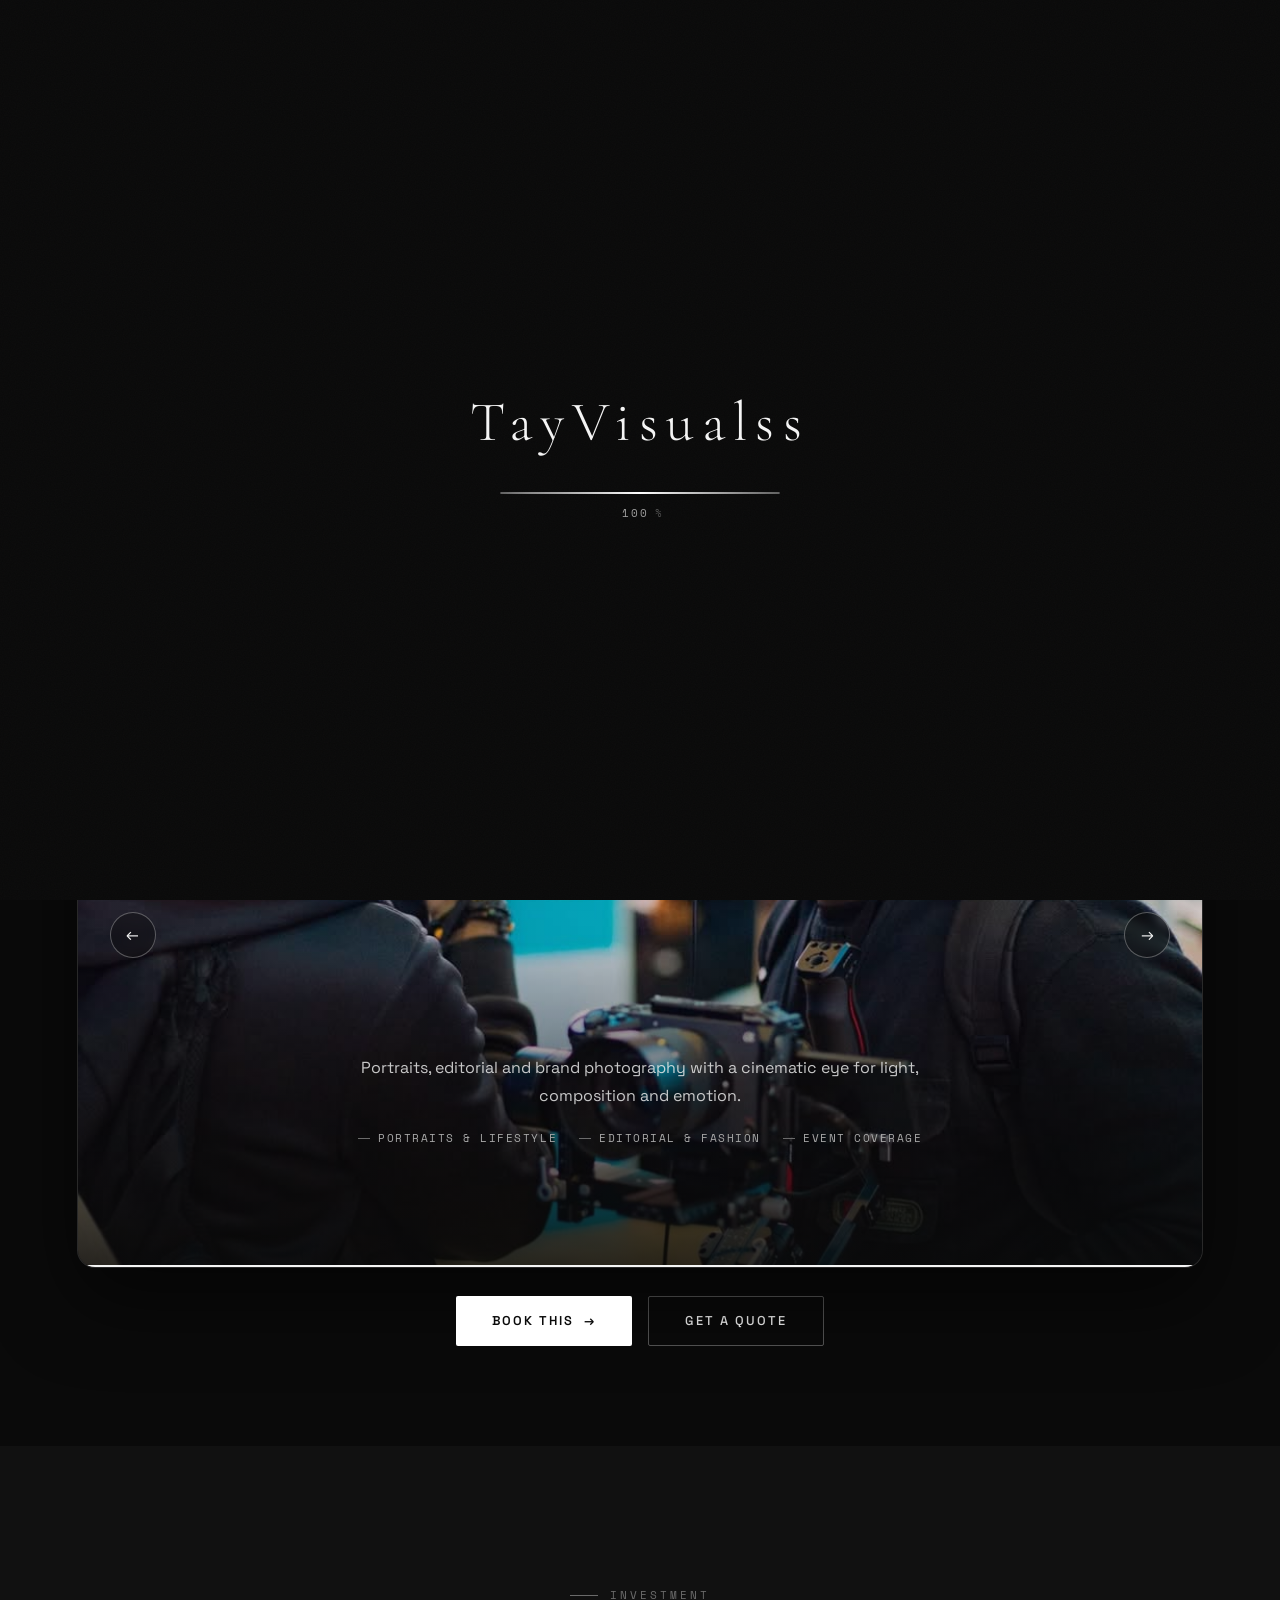
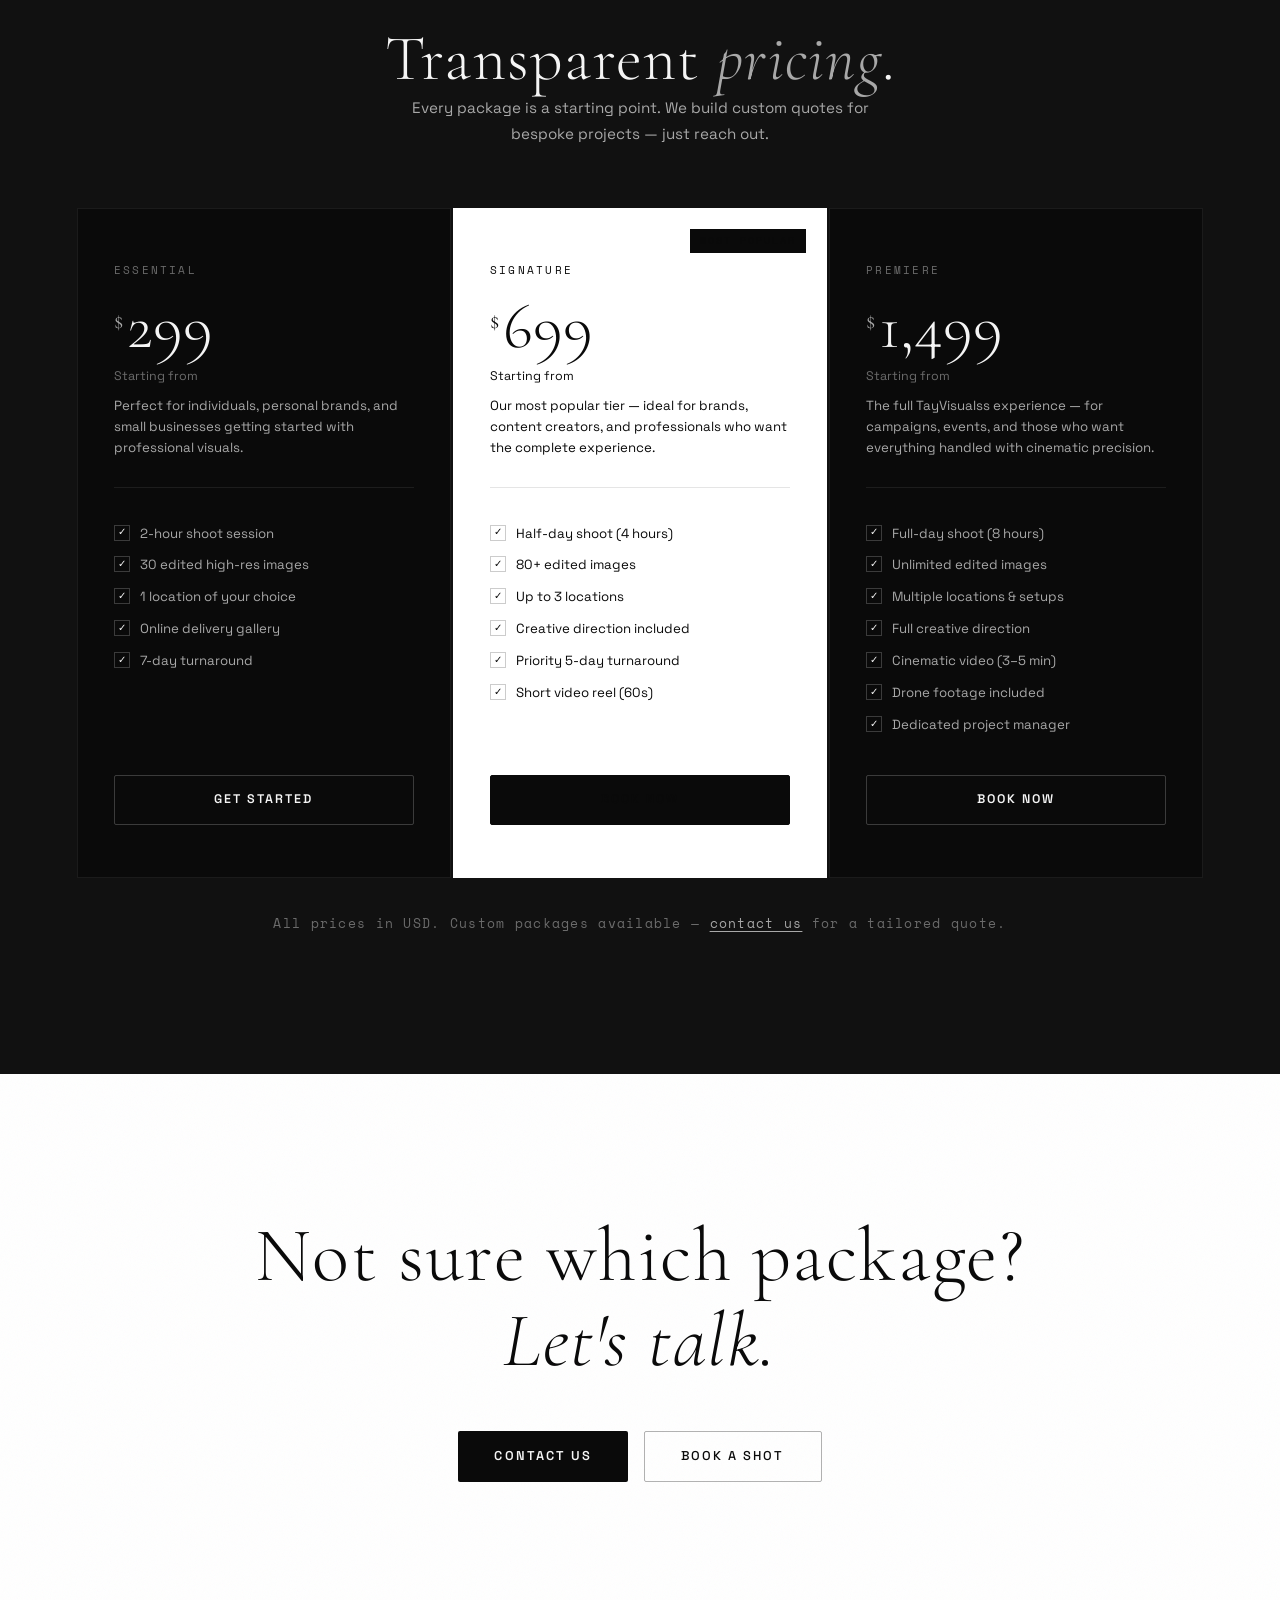
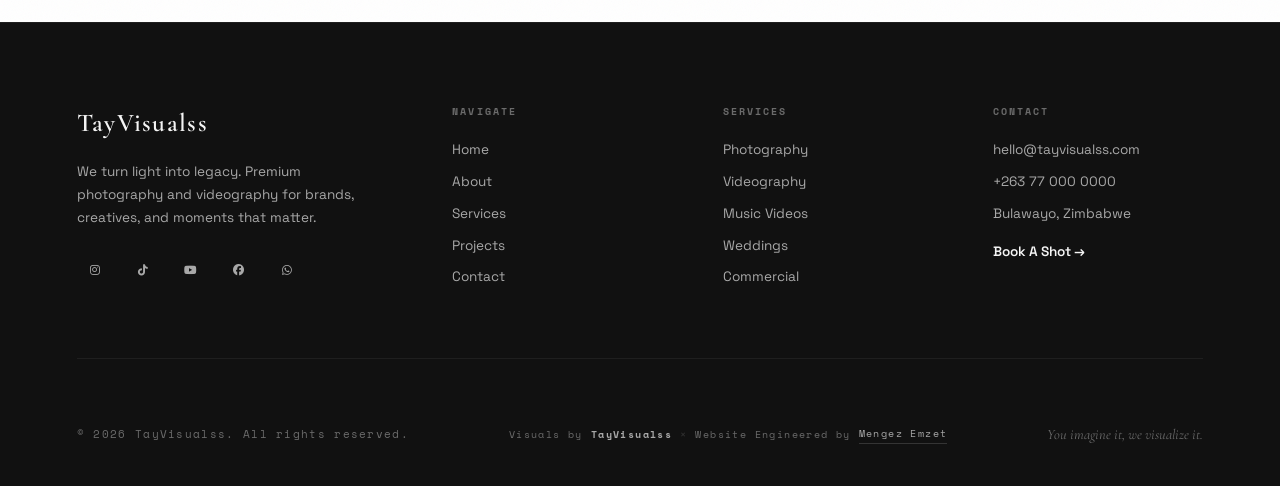
==== services.html @ a53e78aa "First Commit" ====
<!DOCTYPE html>
<html lang="en">
<head>
  <meta charset="UTF-8" />
  <meta name="viewport" content="width=device-width, initial-scale=1.0, maximum-scale=1.0, user-scalable=no" />
  <meta name="description" content="TayVisualss — Premium photography & videography. We visualize the stories you imagine." />
  <title>TayVisualss — Photography & Videography</title>
  <link rel="stylesheet" href="https://cdnjs.cloudflare.com/ajax/libs/font-awesome/6.5.0/css/all.min.css" />
  <link rel="stylesheet" href="style.css" />
  <link rel="icon" href="assets/logo.jpeg" />
</head>
<body>

<!-- ════════════════════════════════════════════════
     PAGE LOADER
════════════════════════════════════════════════ -->
<div id="page-loader">
    <div class="loader-logo">TayVisualss</div>
    <div class="loader-bar-wrapper">
      <div class="loader-bar">
        <div class="loader-bar-progress"></div>
      </div>
      <div class="loader-percentage">
        <span id="loader-percent">0</span>%
      </div>
    </div>
  </div>

<!-- ─── PAGE TRANSITION CURTAIN ────────────────────── -->
<div class="page-transition"></div>

<!-- ─── CUSTOM CURSOR ────────────────────────────────── -->
<div class="cursor-dot"></div>
<div class="cursor-ring"></div>

<!-- ─── MOBILE MENU OVERLAY ─────────────────────────── -->
<div class="mobile-menu-overlay"></div>

<!-- ─── MOBILE MENU ──────────────────────────────────── -->
<nav class="mobile-menu">
    <ul class="mobile-nav-links">
      <li><a class="mobile-nav-link" href="index.html" data-page="home">Home</a></li>
      <li><a class="mobile-nav-link" href="about.html" data-page="about">About</a></li>
      <li><a class="mobile-nav-link" href="services.html" data-page="services">Services</a></li>
      <li><a class="mobile-nav-link" href="projects.html" data-page="projects">Projects</a></li>
      <li><a class="mobile-nav-link" href="contact.html" data-page="contact">Contact</a></li>
    </ul>
    <a class="mobile-nav-cta" href="book.html" data-page="book">Book A Shot</a>
    <p class="mobile-menu-footer">© 2026 Tayvisualss</p>
  </nav>

<!-- ─── NAVBAR ───────────────────────────────────────── -->
<header id="navbar">
    <div class="nav-inner">
      <a class="nav-brand" href="#" data-page="home">
        <!-- ─── PICTURE LOGO ────────────────────────────────── -->
        <div class="nav-logo-wrapper">
          <picture class="nav-logo-picture">
            <!-- WebP format (modern browsers) -->
            <source 
              srcset="assets/logo.jpeg" 
              type="image/webp"
            >
            <!-- PNG fallback -->
            <source 
              srcset="assets/logo.jpeg" 
              type="image/png"
            >
            <!-- SVG fallback (if you want to keep it) -->
            <img 
              src="assets/logo.jpeg" 
              alt="Tayvisualss Logo" 
              class="nav-logo-img"
              width="40"
              height="40"
              loading="lazy"
            >
          </picture>
        </div>
        <span class="nav-name">Tayvisualss</span>
      </a>
  
      <ul class="nav-links">
        <li><a class="nav-link active" href="index.html" data-page="home">Home</a></li>
        <li><a class="nav-link" href="about.html" data-page="about">About</a></li>
        <li><a class="nav-link" href="services.html" data-page="services">Services</a></li>
        <li><a class="nav-link" href="projects.html" data-page="projects">Projects</a></li>
        <li><a class="nav-link" href="contact.html" data-page="contact">Contact</a></li>
        <li><a class="nav-cta" href="book.html" data-page="book">Book A Shot</a></li>
      </ul>
  
      <button class="hamburger" aria-label="Menu">
        <span></span><span></span><span></span>
      </button>
    </div>
  </header>

<main>

    <div class="showcase-wrap showcase-wrap--framed">
      <div class="showcase-head"><span class="section-label">What We Offer</span></div>

      <div class="services-hero">
        <div class="services-hero-content">
          <span class="section-label reveal from-left">What We Offer</span>
          <h1 class="about-hero-title reveal from-bottom">
            Services crafted for
            <em>your narrative.</em>
          </h1>
        </div>
      </div>

      <div class="showcase showcase--framed" data-delay="6000">
        <article class="showcase-slide active" data-dir="left">
          <img class="showcase-img" src="images/zitf.jpg" alt="Photography" onerror="this.style.display='none'" />
          <div class="showcase-content">
            <div class="showcase-cat">01 — Service</div>
            <h3 class="showcase-title">Photography</h3>
            <p class="showcase-desc">Portraits, editorial and brand photography with a cinematic eye for light, composition and emotion.</p>
            <ul class="showcase-points"><li>Portraits & Lifestyle</li><li>Editorial & Fashion</li><li>Event Coverage</li></ul>
          </div>
        </article>
        <article class="showcase-slide" data-dir="right">
          <img class="showcase-img" src="images/zitf.jpg" alt="Videography" loading="lazy" onerror="this.style.display='none'" />
          <div class="showcase-content">
            <div class="showcase-cat">02 — Service</div>
            <h3 class="showcase-title">Videography</h3>
            <p class="showcase-desc">Motion storytelling from planning to final colour grade — films that feel as good as they look.</p>
            <ul class="showcase-points"><li>Short Films</li><li>Brand & Corporate Video</li><li>Reels & Drone</li></ul>
          </div>
        </article>
        <article class="showcase-slide" data-dir="top">
          <img class="showcase-img" src="images/zitf.jpg" alt="Music Videos" loading="lazy" onerror="this.style.display='none'" />
          <div class="showcase-content">
            <div class="showcase-cat">03 — Service</div>
            <h3 class="showcase-title">Music Videos</h3>
            <p class="showcase-desc">We turn sound into vision with strong concepts, full production and a polished finish.</p>
            <ul class="showcase-points"><li>Concept Development</li><li>Performance & Narrative</li><li>Teasers & Lyric Videos</li></ul>
          </div>
        </article>
        <article class="showcase-slide" data-dir="bottom">
          <img class="showcase-img" src="images/zitf.jpg" alt="Wedding Films" loading="lazy" onerror="this.style.display='none'" />
          <div class="showcase-content">
            <div class="showcase-cat">04 — Service</div>
            <h3 class="showcase-title">Wedding Films</h3>
            <p class="showcase-desc">Your day told as a film — vows, laughter and every quiet in-between moment kept forever.</p>
            <ul class="showcase-points"><li>Highlight Films</li><li>Full Day Coverage</li><li>Same-Day Edits</li></ul>
          </div>
        </article>
        <article class="showcase-slide" data-dir="zoom">
          <img class="showcase-img" src="images/zitf.jpg" alt="Lobola Ceremonies" loading="lazy" onerror="this.style.display='none'" />
          <div class="showcase-content">
            <div class="showcase-cat">05 — Service</div>
            <h3 class="showcase-title">Lobola Ceremonies</h3>
            <p class="showcase-desc">Traditional lobola coverage with respect for the culture and cinematic detail in every moment.</p>
            <ul class="showcase-points"><li>Full Ceremony Coverage</li><li>Family Portraits</li><li>Highlight Film</li></ul>
          </div>
        </article>
        <article class="showcase-slide" data-dir="left">
          <img class="showcase-img" src="images/zitf.jpg" alt="Events & Corporate" loading="lazy" onerror="this.style.display='none'" />
          <div class="showcase-content">
            <div class="showcase-cat">06 — Service</div>
            <h3 class="showcase-title">Events & Corporate</h3>
            <p class="showcase-desc">Launches, galas, conferences and private celebrations covered with discretion and priority delivery.</p>
            <ul class="showcase-points"><li>Corporate Events</li><li>Private Celebrations</li><li>Priority Delivery</li></ul>
          </div>
        </article>
        
        <article class="showcase-slide" data-dir="top">
          <img class="showcase-img" src="images/zitf.jpg" alt="Product & Commercial" loading="lazy" onerror="this.style.display='none'" />
          <div class="showcase-content">
            <div class="showcase-cat">07 — Service</div>
            <h3 class="showcase-title">Product & Commercial</h3>
            <p class="showcase-desc">Clean, precise product and commercial content styled to show quality and convert.</p>
            <ul class="showcase-points"><li>E-Commerce Shots</li><li>Luxury Product Shoots</li><li>Lifestyle Scenes</li></ul>
          </div>
        </article>
        <button class="showcase-arrow showcase-side showcase-side--left showcase-prev" aria-label="Previous slide">←</button>
        <button class="showcase-arrow showcase-side showcase-side--right showcase-next" aria-label="Next slide">→</button>
        <div class="showcase-progress"><span></span></div>
      </div>
      <div class="showcase-bar">
        <a class="btn-primary" href="book.html"><span>Book This</span><span>→</span></a>
        <a class="btn-secondary" href="contact.html">Get A Quote</a>
      </div>
    </div>

    <!-- PRICING -->
    <div class="section-full pricing-section" style="padding:var(--section-pad) clamp(20px,6vw,80px)">
      <div style="max-width:1400px;margin:0 auto">
        <div class="reveal from-top" style="text-align:center;max-width:600px;margin:0 auto 60px">
          <span class="section-label" style="justify-content:center">Investment</span>
          <h2 class="section-title">Transparent <em>pricing</em>.</h2>
          <p class="section-desc" style="margin:0 auto">Every package is a starting point. We build custom quotes for bespoke projects — just reach out.</p>
        </div>
  
        <div class="pricing-grid">
          <!-- ESSENTIAL -->
          <div class="pricing-card reveal from-left">
            <div class="pricing-tier">Essential</div>
            <div class="pricing-price">
              <span class="pricing-currency">$</span>
              <span class="pricing-price-tag">299</span>
            </div>
            <p class="pricing-period">Starting from</p>
            <p class="pricing-desc">Perfect for individuals, personal brands, and small businesses getting started with professional visuals.</p>
            <div class="pricing-features">
              <div class="pricing-feature">
                <div class="pricing-feature-check">✓</div>
                <span>2-hour shoot session</span>
              </div>
              <div class="pricing-feature">
                <div class="pricing-feature-check">✓</div>
                <span>30 edited high-res images</span>
              </div>
              <div class="pricing-feature">
                <div class="pricing-feature-check">✓</div>
                <span>1 location of your choice</span>
              </div>
              <div class="pricing-feature">
                <div class="pricing-feature-check">✓</div>
                <span>Online delivery gallery</span>
              </div>
              <div class="pricing-feature">
                <div class="pricing-feature-check">✓</div>
                <span>7-day turnaround</span>
              </div>
            </div>
            <a class="btn-pricing" href="#" data-page="book">Get Started</a>
          </div>
  
          <!-- SIGNATURE — FEATURED -->
          <div class="pricing-card featured reveal from-bottom reveal-delay-2">
            <div class="pricing-badge">Most Popular</div>
            <div class="pricing-tier">Signature</div>
            <div class="pricing-price">
              <span class="pricing-currency">$</span>
              <span class="pricing-price-tag">699</span>
            </div>
            <p class="pricing-period">Starting from</p>
            <p class="pricing-desc">Our most popular tier — ideal for brands, content creators, and professionals who want the complete experience.</p>
            <div class="pricing-features">
              <div class="pricing-feature">
                <div class="pricing-feature-check">✓</div>
                <span>Half-day shoot (4 hours)</span>
              </div>
              <div class="pricing-feature">
                <div class="pricing-feature-check">✓</div>
                <span>80+ edited images</span>
              </div>
              <div class="pricing-feature">
                <div class="pricing-feature-check">✓</div>
                <span>Up to 3 locations</span>
              </div>
              <div class="pricing-feature">
                <div class="pricing-feature-check">✓</div>
                <span>Creative direction included</span>
              </div>
              <div class="pricing-feature">
                <div class="pricing-feature-check">✓</div>
                <span>Priority 5-day turnaround</span>
              </div>
              <div class="pricing-feature">
                <div class="pricing-feature-check">✓</div>
                <span>Short video reel (60s)</span>
              </div>
            </div>
            <a class="btn-pricing" href="#" data-page="book">Book Now</a>
          </div>
  
          <!-- PREMIERE -->
          <div class="pricing-card reveal from-right">
            <div class="pricing-tier">Premiere</div>
            <div class="pricing-price">
              <span class="pricing-currency">$</span>
              <span class="pricing-price-tag">1,499</span>
            </div>
            <p class="pricing-period">Starting from</p>
            <p class="pricing-desc">The full TayVisualss experience — for campaigns, events, and those who want everything handled with cinematic precision.</p>
            <div class="pricing-features">
              <div class="pricing-feature">
                <div class="pricing-feature-check">✓</div>
                <span>Full-day shoot (8 hours)</span>
              </div>
              <div class="pricing-feature">
                <div class="pricing-feature-check">✓</div>
                <span>Unlimited edited images</span>
              </div>
              <div class="pricing-feature">
                <div class="pricing-feature-check">✓</div>
                <span>Multiple locations & setups</span>
              </div>
              <div class="pricing-feature">
                <div class="pricing-feature-check">✓</div>
                <span>Full creative direction</span>
              </div>
              <div class="pricing-feature">
                <div class="pricing-feature-check">✓</div>
                <span>Cinematic video (3–5 min)</span>
              </div>
              <div class="pricing-feature">
                <div class="pricing-feature-check">✓</div>
                <span>Drone footage included</span>
              </div>
              <div class="pricing-feature">
                <div class="pricing-feature-check">✓</div>
                <span>Dedicated project manager</span>
              </div>
            </div>
            <a class="btn-pricing" href="#" data-page="book">Book Now</a>
          </div>
        </div>
  
        <p class="reveal from-bottom" style="text-align:center;margin-top:36px;font-size:0.8rem;color:var(--light-grey);font-family:var(--font-mono);letter-spacing:0.1em">
          All prices in USD. Custom packages available — <a href="#" data-page="contact" style="color:var(--silver);text-decoration:underline;text-underline-offset:3px">contact us</a> for a tailored quote.
        </p>
      </div>
    </div>
  
    <div class="cta-band">
      <div class="cta-band-grain"></div>
      <h2 class="cta-band-title reveal from-bottom">Not sure which package? <em>Let's talk.</em></h2>
      <div class="cta-band-actions reveal from-bottom reveal-delay-2">
        <a class="btn-dark" href="#" data-page="contact">Contact Us</a>
        <a class="btn-outline-dark" href="#" data-page="book">Book A Shot</a>
      </div>
    </div>
  
  </main>


<!-- ─── FOOTER ───────────────────────────────────────── -->
<footer>
    <div class="footer-inner">
      <div class="footer-top">
        <div class="footer-brand">
          <span class="nav-name">TayVisualss</span>
          <p>We turn light into legacy. Premium photography and videography for brands, creatives, and moments that matter.</p>
          <div class="footer-social">
            <a href="#" title="Instagram"><i class="fa-brands fa-instagram"></i></a>
            <a href="#" title="TikTok"><i class="fa-brands fa-tiktok"></i></a>
            <a href="#" title="YouTube"><i class="fa-brands fa-youtube"></i></a>
            <a href="#" title="Facebook"><i class="fa-brands fa-facebook"></i></a>
            <a href="#" title="WhatsApp"><i class="fa-brands fa-whatsapp"></i></a>
          </div>
        </div>
   
        <div class="footer-col">
          <h5>Navigate</h5>
          <a href="#" data-page="home">Home</a>
          <a href="#" data-page="about">About</a>
          <a href="#" data-page="services">Services</a>
          <a href="#" data-page="projects">Projects</a>
          <a href="#" data-page="contact">Contact</a>
        </div>
   
        <div class="footer-col">
          <h5>Services</h5>
          <a href="#" data-page="services">Photography</a>
          <a href="#" data-page="services">Videography</a>
          <a href="#" data-page="services">Music Videos</a>
          <a href="#" data-page="services">Weddings</a>
          <a href="#" data-page="services">Commercial</a>
        </div>
   
        <div class="footer-col">
          <h5>Contact</h5>
          <a href="mailto:hello@tayvisualss.com">hello@tayvisualss.com</a>
          <a href="#">+263 77 000 0000</a>
          <a href="#">Bulawayo, Zimbabwe</a>
          <a href="#" data-page="book" style="margin-top:16px;color:var(--white);font-weight:600">Book A Shot →</a>
        </div>
      </div>
   
      <div class="footer-bottom">
        <p class="footer-copy">© 2026 TayVisualss. All rights reserved.</p>
        <p class="footer-credit">
          Visuals by <span class="footer-credit-brand">TayVisualss</span>
          <span class="footer-credit-divider">×</span>
          Website Engineered by <a href="https://mengezdev.com" target="_blank" rel="noopener" class="footer-credit-link">Mengez Emzet</a>
        </p>
        <p class="footer-tagline">You imagine it, we visualize it.</p>
      </div>
    </div>
  </footer>

<script src="script.js"></script>
</body>
</html>
---- style.css ----
/* ===================================================
   TayVisualss — style.css
   Black & White Cinematic Design System
   =================================================== */

/* ─── FONTS ─────────────────────────────────────── */
@import url('https://fonts.googleapis.com/css2?family=Cormorant+Garamond:ital,wght@0,300;0,400;0,600;1,300;1,400&family=Space+Grotesk:wght@300;400;500;600;700&family=Space+Mono:ital,wght@0,400;0,700;1,400&display=swap');

/* ─── CUSTOM PROPERTIES ─────────────────────────── */
:root {
  --black: #0a0a0a;
  --off-black: #111111;
  --dark-grey: #1a1a1a;
  --mid-grey: #2e2e2e;
  --light-grey: #6b6b6b;
  --silver: #a8a8a8;
  --off-white: #e8e8e8;
  --white: #f5f5f5;
  --pure-white: #ffffff;

  --font-display: 'Cormorant Garamond', serif;
  --font-body: 'Space Grotesk', sans-serif;
  --font-mono: 'Space Mono', monospace;

  --transition: 0.4s cubic-bezier(0.16, 1, 0.3, 1);
  --transition-fast: 0.2s cubic-bezier(0.16, 1, 0.3, 1);
  --transition-slow: 0.8s cubic-bezier(0.16, 1, 0.3, 1);

  --nav-height: 76px;
  --section-pad: clamp(80px, 12vw, 140px);
}

/* ─── RESET ─────────────────────────────────────── */
*, *::before, *::after { box-sizing: border-box; margin: 0; padding: 0; }
html { scroll-behavior: smooth; font-size: 16px; }
body {
  background: var(--black);
  color: var(--off-white);
  font-family: var(--font-body);
  font-weight: 400;
  line-height: 1.6;
  overflow-x: hidden;
  -webkit-font-smoothing: antialiased;
}
img, video { display: block; max-width: 100%; }
a { text-decoration: none; color: inherit; }
ul { list-style: none; }
button { cursor: pointer; border: none; background: none; font-family: inherit; }

/* ─── SCROLLBAR ──────────────────────────────────── */
::-webkit-scrollbar { width: 4px; }
::-webkit-scrollbar-track { background: var(--black); }
::-webkit-scrollbar-thumb { background: var(--mid-grey); border-radius: 2px; }
::-webkit-scrollbar-thumb:hover { background: var(--silver); }

/* ─── SELECTION ──────────────────────────────────── */
::selection { background: var(--white); color: var(--black); }

/* ─── PAGE LOADER ────────────────────────────────────── */
#page-loader {
  position: fixed;
  inset: 0;
  background: var(--black);
  z-index: 9999;
  display: flex;
  align-items: center;
  justify-content: center;
  flex-direction: column;
  gap: 24px;
  transition: opacity 0.8s ease, visibility 0.8s ease;
}

#page-loader.hidden {
  opacity: 0;
  visibility: hidden;
  pointer-events: none;
}

/* ─── LOADER LOGO ────────────────────────────────────── */
.loader-logo {
  font-family: var(--font-display);
  font-size: clamp(2rem, 5vw, 3.5rem);
  font-weight: 300;
  letter-spacing: 0.15em;
  color: var(--white);
  opacity: 0;
  animation: loaderFade 0.6s ease 0.2s forwards;
}

/* ─── LOADER BAR WRAPPER ────────────────────────────── */
.loader-bar-wrapper {
  width: 280px;
  max-width: 80vw;
  display: flex;
  flex-direction: column;
  gap: 10px;
  align-items: center;
}

/* ─── LOADER BAR ─────────────────────────────────────── */
.loader-bar {
  width: 100%;
  height: 2px;
  background: rgba(255, 255, 255, 0.08);
  border-radius: 4px;
  position: relative;
  overflow: hidden;
}

/* ─── LOADER BAR PROGRESS ───────────────────────────── */
.loader-bar-progress {
  position: absolute;
  top: 0;
  left: 0;
  height: 100%;
  width: 0%;
  background: linear-gradient(90deg, 
    rgba(255, 255, 255, 0.3) 0%,
    #ffffff 50%,
    rgba(255, 255, 255, 0.3) 100%
  );
  border-radius: 4px;
  animation: loaderProgress 2s cubic-bezier(0.16, 1, 0.3, 1) 0.3s forwards;
}

/* ─── LOADER PERCENTAGE ──────────────────────────────── */
.loader-percentage {
  font-family: var(--font-mono);
  font-size: 0.7rem;
  letter-spacing: 0.2em;
  color: rgba(255, 255, 255, 0.3);
  opacity: 0;
  animation: loaderFade 0.6s ease 0.8s forwards;
}

.loader-percentage span {
  display: inline-block;
  min-width: 40px;
  text-align: center;
  color: rgba(255, 255, 255, 0.6);
  font-weight: 500;
}

/* ─── ANIMATIONS ──────────────────────────────────────── */
@keyframes loaderFade {
  to { opacity: 1; }
}

@keyframes loaderProgress {
  0% { width: 0%; }
  10% { width: 8%; }
  30% { width: 25%; }
  50% { width: 45%; }
  65% { width: 62%; }
  80% { width: 78%; }
  92% { width: 92%; }
  100% { width: 100%; }
}

/* ─── PULSING GLOW EFFECT ────────────────────────────── */
.loader-bar::before {
  content: '';
  position: absolute;
  top: -4px;
  left: 0;
  width: 60px;
  height: 10px;
  background: radial-gradient(ellipse at center, rgba(255,255,255,0.15) 0%, transparent 70%);
  border-radius: 50%;
  filter: blur(4px);
  animation: loaderGlow 2s ease-in-out infinite;
}

@keyframes loaderGlow {
  0%, 100% { 
    opacity: 0;
    transform: translateX(0);
  }
  50% { 
    opacity: 1;
    transform: translateX(220px);
  }
}

/* ─── CURSOR ─────────────────────────────────────── */
.cursor-dot, .cursor-ring {
  position: fixed;
  border-radius: 50%;
  pointer-events: none;
  z-index: 9998;
  transition: opacity 0.3s ease;
}
.cursor-dot {
  width: 6px; height: 6px;
  background: var(--white);
  transform: translate(-50%, -50%);
  top: 0; left: 0;
}
.cursor-ring {
  width: 36px; height: 36px;
  border: 1px solid rgba(245,245,245,0.5);
  transform: translate(-50%, -50%);
  top: 0; left: 0;
  transition: width 0.3s ease, height 0.3s ease, border-color 0.3s ease;
}
.cursor-ring.hover {
  width: 56px; height: 56px;
  border-color: var(--white);
}
@media (hover: none) { .cursor-dot, .cursor-ring { display: none; } }

/* ─── NAVIGATION ─────────────────────────────────── */
#navbar {
  position: fixed;
  top: 0; left: 0; right: 0;
  height: var(--nav-height);
  z-index: 1000;
  display: flex;
  align-items: center;
  padding: 0 clamp(20px, 5vw, 60px);
  transition: background var(--transition), backdrop-filter var(--transition), border-bottom var(--transition);
}
#navbar.scrolled {
  background: rgba(10,10,10,0.92);
  backdrop-filter: blur(20px);
  -webkit-backdrop-filter: blur(20px);
  border-bottom: 1px solid rgba(255,255,255,0.06);
}
.nav-inner {
  display: flex;
  align-items: center;
  justify-content: space-between;
  width: 100%;
  max-width: 1400px;
  margin: 0 auto;
}
.nav-brand {
  display: flex;
  align-items: center;
  gap: 12px;
}
.nav-logo-img {
  width: 40px; height: 40px;
  border-radius: 50%;
  object-fit: cover;
  border: 1px solid rgba(255,255,255,0.2);
  background: var(--mid-grey);
  display: flex;
  align-items: center;
  justify-content: center;
  overflow: hidden;
  flex-shrink: 0;
}
.nav-logo-svg {
  width: 40px; height: 40px;
  flex-shrink: 0;
}
.nav-name {
  font-family: var(--font-display);
  font-size: 1.4rem;
  font-weight: 600;
  letter-spacing: 0.05em;
  color: var(--white);
  white-space: nowrap;
}
.nav-links {
  display: flex;
  align-items: center;
  gap: clamp(24px, 3vw, 44px);
}
.nav-link {
  font-family: var(--font-body);
  font-size: 0.82rem;
  font-weight: 500;
  letter-spacing: 0.12em;
  text-transform: uppercase;
  color: var(--silver);
  position: relative;
  transition: color var(--transition-fast);
}
.nav-link::after {
  content: '';
  position: absolute;
  bottom: -4px; left: 0;
  width: 0; height: 1px;
  background: var(--white);
  transition: width var(--transition);
}
.nav-link:hover, .nav-link.active { color: var(--white); }
.nav-link:hover::after, .nav-link.active::after { width: 100%; }
.nav-cta {
  font-family: var(--font-body);
  font-size: 0.78rem;
  font-weight: 600;
  letter-spacing: 0.14em;
  text-transform: uppercase;
  color: var(--black);
  background: var(--white);
  padding: 10px 22px;
  border-radius: 2px;
  transition: background var(--transition-fast), color var(--transition-fast), transform var(--transition-fast);
  white-space: nowrap;
}
.nav-cta:hover {
  background: var(--off-white);
  transform: translateY(-1px);
}

/* ─── HAMBURGER ──────────────────────────────────── */
.hamburger {
  display: none;
  flex-direction: column;
  gap: 5px;
  padding: 6px;
  cursor: pointer;
  z-index: 1100;
}
.hamburger span {
  display: block;
  width: 26px;
  height: 1.5px;
  background: var(--white);
  transition: transform var(--transition), opacity var(--transition), width var(--transition);
  transform-origin: left center;
}
.hamburger.open span:nth-child(1) { transform: rotate(45deg) translateY(-1px); }
.hamburger.open span:nth-child(2) { opacity: 0; width: 0; }
.hamburger.open span:nth-child(3) { transform: rotate(-45deg) translateY(1px); }

/* ─── MOBILE MENU ────────────────────────────────── */
.mobile-menu {
  position: fixed;
  top: 0; left: 0;
  width: min(320px, 85vw);
  height: 100vh;
  background: var(--off-black);
  z-index: 1050;
  display: flex;
  flex-direction: column;
  padding: 100px 40px 60px;
  transform: translateX(-100%);
  transition: transform var(--transition-slow);
  border-right: 1px solid rgba(255,255,255,0.06);
}
.mobile-menu.open { transform: translateX(0); }
.mobile-menu-overlay {
  position: fixed;
  inset: 0;
  background: rgba(0,0,0,0.7);
  z-index: 1040;
  opacity: 0;
  pointer-events: none;
  transition: opacity var(--transition);
}
.mobile-menu-overlay.open { opacity: 1; pointer-events: all; }
.mobile-nav-links {
  display: flex;
  flex-direction: column;
  gap: 8px;
}
.mobile-nav-link {
  font-family: var(--font-display);
  font-size: 2rem;
  font-weight: 300;
  color: var(--silver);
  padding: 10px 0;
  border-bottom: 1px solid rgba(255,255,255,0.06);
  transition: color var(--transition-fast), padding-left var(--transition-fast);
  display: block;
}
.mobile-nav-link:hover { color: var(--white); padding-left: 8px; }
.mobile-nav-cta {
  margin-top: 40px;
  display: inline-block;
  font-size: 0.8rem;
  font-weight: 600;
  letter-spacing: 0.14em;
  text-transform: uppercase;
  color: var(--black);
  background: var(--white);
  padding: 14px 28px;
  text-align: center;
  transition: background var(--transition-fast);
}
.mobile-nav-cta:hover { background: var(--off-white); }
.mobile-menu-footer {
  margin-top: auto;
  font-size: 0.75rem;
  color: var(--light-grey);
  letter-spacing: 0.08em;
}

/* ─── REVEAL ANIMATIONS ──────────────────────────── */
.reveal {
  opacity: 0;
  transform: translateY(40px);
  transition: opacity 0.8s cubic-bezier(0.16,1,0.3,1), transform 0.8s cubic-bezier(0.16,1,0.3,1);
}
.reveal.from-left { transform: translateX(-60px); }
.reveal.from-right { transform: translateX(60px); }
.reveal.from-top { transform: translateY(-40px); }
.reveal.from-bottom { transform: translateY(60px); }
.reveal.scale-in { transform: scale(0.92); }
.reveal.visible {
  opacity: 1;
  transform: translate(0) scale(1);
}
.reveal-delay-1 { transition-delay: 0.1s; }
.reveal-delay-2 { transition-delay: 0.2s; }
.reveal-delay-3 { transition-delay: 0.3s; }
.reveal-delay-4 { transition-delay: 0.4s; }
.reveal-delay-5 { transition-delay: 0.5s; }
.reveal-delay-6 { transition-delay: 0.6s; }

/* ─── PAGE WRAPPER ───────────────────────────────── */
.page { display: none; }
.page.active { display: block; }

/* ─── HERO ───────────────────────────────────────── */
.hero {
  position: relative;
  min-height: 100vh;
  display: flex;
  flex-direction: column;
  align-items: center;
  justify-content: flex-start;
  overflow: hidden;
  padding: calc(var(--nav-height) + 40px) 20px 0;
}
.hero-video-bg {
  position: absolute;
  inset: 0;
  z-index: 0;
}
.hero-video-bg video {
  width: 100%; height: 100%;
  object-fit: cover;
}
.hero-video-bg::after {
  content: '';
  position: absolute;
  inset: 0;
  background: linear-gradient(
    to bottom,
    rgba(10,10,10,0.55) 0%,
    rgba(10,10,10,0.3) 40%,
    rgba(10,10,10,0.7) 100%
  );
}
/* Animated fallback when no video */
.hero-canvas-bg {
  position: absolute;
  inset: 0;
  z-index: 0;
}
canvas#hero-canvas {
  width: 100%;
  height: 100%;
}
.hero-content {
  position: relative;
  z-index: 2;
  text-align: center;
  width: 100%;
  max-width: 900px;
  display: flex;
  flex-direction: column;
  align-items: center;
}
.hero-title {
  font-family: var(--font-display);
  font-size: clamp(3.8rem, 10vw, 9rem);
  font-weight: 300;
  letter-spacing: 0.08em;
  line-height: 1;
  color: var(--pure-white);
  text-transform: uppercase;
}
.hero-spacer {
  height: clamp(200px, 20vh, 280px);
  width: 100%;
  display: flex;
  align-items: center;
  justify-content: center;
}
.hero-spacer-line {
  width: 1px;
  height: 100%;
  background: linear-gradient(to bottom, rgba(255,255,255,0), rgba(255,255,255,0.3), rgba(255,255,255,0));
  animation: pulseOpacity 2.5s ease-in-out infinite;
}
@keyframes pulseOpacity { 0%,100% { opacity: 0.3; } 50% { opacity: 1; } }
.hero-tagline {
  font-family: var(--font-display);
  font-size: clamp(1.1rem, 2.8vw, 2rem);
  font-weight: 300;
  font-style: italic;
  letter-spacing: 0.04em;
  color: rgba(245,245,245,0.85);
}
.hero-sub {
  margin-top: 28px;
  font-family: var(--font-body);
  font-size: clamp(0.78rem, 1.4vw, 0.9rem);
  font-weight: 400;
  letter-spacing: 0.22em;
  text-transform: uppercase;
  color: rgba(168,168,168,0.8);
}
.hero-cta-group {
  margin-top: 52px;
  display: flex;
  gap: 20px;
  flex-wrap: wrap;
  justify-content: center;
}
.btn-primary {
  display: inline-flex;
  align-items: center;
  gap: 10px;
  font-family: var(--font-body);
  font-size: 0.8rem;
  font-weight: 600;
  letter-spacing: 0.16em;
  text-transform: uppercase;
  color: var(--black);
  background: var(--pure-white);
  padding: 15px 36px;
  border-radius: 2px;
  transition: all var(--transition-fast);
  position: relative;
  overflow: hidden;
}
.btn-primary::before {
  content: '';
  position: absolute;
  inset: 0;
  background: var(--black);
  transform: translateX(-101%);
  transition: transform var(--transition);
}
.btn-primary:hover { color: var(--white); }
.btn-primary:hover::before { transform: translateX(0); }
.btn-primary span { position: relative; z-index: 1; }
.btn-secondary {
  display: inline-flex;
  align-items: center;
  gap: 10px;
  font-family: var(--font-body);
  font-size: 0.8rem;
  font-weight: 500;
  letter-spacing: 0.16em;
  text-transform: uppercase;
  color: var(--white);
  background: transparent;
  padding: 14px 36px;
  border: 1px solid rgba(255,255,255,0.3);
  border-radius: 2px;
  transition: all var(--transition-fast);
}
.btn-secondary:hover {
  border-color: var(--white);
  background: rgba(255,255,255,0.05);
}
.hero-scroll-hint {
  position: absolute;
  bottom: 32px;
  left: 50%;
  transform: translateX(-50%);
  z-index: 2;
  display: flex;
  flex-direction: column;
  align-items: center;
  gap: 8px;
  color: var(--silver);
  font-family: var(--font-mono);
  font-size: 0.65rem;
  letter-spacing: 0.18em;
  text-transform: uppercase;
  animation: scrollBounce 2.2s ease-in-out infinite;
}
.hero-scroll-hint svg { opacity: 0.5; }
@keyframes scrollBounce { 0%,100% { transform: translateX(-50%) translateY(0); } 50% { transform: translateX(-50%) translateY(8px); } }

/* ─── SECTION BASE ───────────────────────────────── */
.section {
  padding: var(--section-pad) clamp(20px, 6vw, 80px);
  max-width: 1400px;
  margin: 0 auto;
}
.section-full {
  padding: var(--section-pad) clamp(20px, 6vw, 80px);
}
.section-label {
  font-family: var(--font-mono);
  font-size: 0.7rem;
  letter-spacing: 0.26em;
  text-transform: uppercase;
  color: var(--light-grey);
  margin-bottom: 20px;
  display: flex;
  align-items: center;
  gap: 12px;
}
.section-label::before {
  content: '';
  display: inline-block;
  width: 28px; height: 1px;
  background: var(--light-grey);
}
.section-title {
  font-family: var(--font-display);
  font-size: clamp(2.2rem, 5vw, 4rem);
  font-weight: 300;
  line-height: 1.1;
  color: var(--white);
  letter-spacing: 0.02em;
}
.section-title em { font-style: italic; color: var(--silver); }
.section-desc {
  margin-top: 20px;
  font-size: 0.95rem;
  color: var(--silver);
  max-width: 520px;
  line-height: 1.75;
}

/* ─── DIVIDER ────────────────────────────────────── */
.divider {
  width: 100%;
  height: 1px;
  background: linear-gradient(to right, transparent, rgba(255,255,255,0.1), transparent);
}

/* ─── TICKER ─────────────────────────────────────── */
.ticker-wrap {
  overflow: hidden;
  background: var(--off-black);
  border-top: 1px solid rgba(255,255,255,0.06);
  border-bottom: 1px solid rgba(255,255,255,0.06);
  padding: 14px 0;
  white-space: nowrap;
}
.ticker-track {
  display: inline-flex;
  animation: ticker 30s linear infinite !important;
}
.ticker-item {
  font-family: var(--font-mono);
  font-size: 0.72rem;
  letter-spacing: 0.2em;
  text-transform: uppercase;
  color: var(--light-grey);
  padding: 0 40px;
}
.ticker-item .dot {
  display: inline-block;
  width: 4px; height: 4px;
  border-radius: 50%;
  background: var(--light-grey);
  margin-right: 40px;
  vertical-align: middle;
}
@keyframes ticker { from { transform: translateX(0); } to { transform: translateX(-50%); } }

/* ─── STATS STRIP ────────────────────────────────── */
.stats-strip {
  display: grid;
  grid-template-columns: repeat(auto-fit, minmax(160px, 1fr));
  gap: 2px;
  background: rgba(255,255,255,0.05);
  border-top: 1px solid rgba(255,255,255,0.06);
  border-bottom: 1px solid rgba(255,255,255,0.06);
}
.stat-item {
  background: var(--black);
  padding: 40px 32px;
  text-align: center;
  transition: background var(--transition-fast);
}
.stat-item:hover { background: var(--off-black); }
.stat-number {
  font-family: var(--font-display);
  font-size: clamp(2.4rem, 5vw, 3.8rem);
  font-weight: 300;
  color: var(--white);
  line-height: 1;
  display: block;
}
.stat-label {
  margin-top: 8px;
  font-family: var(--font-mono);
  font-size: 0.68rem;
  letter-spacing: 0.2em;
  text-transform: uppercase;
  color: var(--light-grey);
}

/* ─── HOME: SERVICES PREVIEW ─────────────────────── */
.services-preview-grid {
  display: grid;
  grid-template-columns: repeat(auto-fit, minmax(280px, 1fr));
  gap: 2px;
  margin-top: 60px;
}
.service-card {
  background: var(--off-black);
  padding: 44px 36px;
  border: 1px solid rgba(255,255,255,0.05);
  position: relative;
  overflow: hidden;
  cursor: pointer;
  transition: background var(--transition-fast);
}
.service-card::before {
  content: '';
  position: absolute;
  bottom: 0; left: 0;
  width: 0; height: 2px;
  background: var(--white);
  transition: width var(--transition);
}
.service-card:hover { background: var(--dark-grey); }
.service-card:hover::before { width: 100%; }
.service-card-icon {
  font-size: 2rem;
  margin-bottom: 24px;
  display: block;
  filter: grayscale(1);
}
.service-card-title {
  font-family: var(--font-display);
  font-size: 1.5rem;
  font-weight: 400;
  color: var(--white);
  margin-bottom: 12px;
}
.service-card-desc {
  font-size: 0.88rem;
  color: var(--silver);
  line-height: 1.7;
}
.service-card-arrow {
  margin-top: 28px;
  font-family: var(--font-mono);
  font-size: 0.72rem;
  letter-spacing: 0.2em;
  text-transform: uppercase;
  color: var(--light-grey);
  display: flex;
  align-items: center;
  gap: 10px;
  transition: color var(--transition-fast), gap var(--transition-fast);
}
.service-card:hover .service-card-arrow { color: var(--white); gap: 16px; }

/* ─── FEATURED WORK ──────────────────────────────── */
.work-grid {
  display: grid;
  grid-template-columns: repeat(12, 1fr);
  grid-template-rows: auto;
  gap: 4px;
  margin-top: 60px;
}
.work-item {
  position: relative;
  overflow: hidden;
  background: var(--mid-grey);
  cursor: pointer;
}
.work-item:nth-child(1) { grid-column: span 7; grid-row: span 2; min-height: 480px; }
.work-item:nth-child(2) { grid-column: span 5; min-height: 236px; }
.work-item:nth-child(3) { grid-column: span 5; min-height: 236px; }
.work-item:nth-child(4) { grid-column: span 4; min-height: 260px; }
.work-item:nth-child(5) { grid-column: span 4; min-height: 260px; }
.work-item:nth-child(6) { grid-column: span 4; min-height: 260px; }
.work-item-bg {
  position: absolute;
  inset: 0;
  background: var(--mid-grey);
  transition: transform var(--transition-slow);
}
/* Real image inside work items */
.work-img {
  position: absolute;
  inset: 0;
  width: 100%;
  height: 100%;
  object-fit: cover;
  object-position: center;
  display: block;
  transition: transform var(--transition-slow);
  filter: grayscale(20%);
}
.work-item:hover .work-img { transform: scale(1.06); filter: grayscale(0%); }
/* Gradient per item (fallback if img fails) */
.work-item:nth-child(1) .work-item-bg { background: linear-gradient(135deg, #1a1a1a 0%, #2e2e2e 50%, #111 100%); }
.work-item:nth-child(2) .work-item-bg { background: linear-gradient(225deg, #222 0%, #333 100%); }
.work-item:nth-child(3) .work-item-bg { background: linear-gradient(45deg, #1c1c1c 0%, #2a2a2a 100%); }
.work-item:nth-child(4) .work-item-bg { background: linear-gradient(135deg, #252525 0%, #1a1a1a 100%); }
.work-item:nth-child(5) .work-item-bg { background: linear-gradient(315deg, #2e2e2e 0%, #111 100%); }
.work-item:nth-child(6) .work-item-bg { background: linear-gradient(90deg, #1e1e1e 0%, #303030 100%); }
.work-item:hover .work-item-bg { transform: scale(1.06); }
.work-item-overlay {
  position: absolute;
  inset: 0;
  background: linear-gradient(to top, rgba(0,0,0,0.85) 0%, rgba(0,0,0,0) 50%);
  opacity: 0;
  transition: opacity var(--transition);
  z-index: 2;
}
.work-item:hover .work-item-overlay { opacity: 1; }
.work-item-info {
  position: absolute;
  bottom: 0; left: 0; right: 0;
  padding: 28px;
  transform: translateY(10px);
  opacity: 0;
  transition: all var(--transition);
  z-index: 3;
}
.work-item:hover .work-item-info { transform: translateY(0); opacity: 1; }
.work-item-cat {
  font-family: var(--font-mono);
  font-size: 0.65rem;
  letter-spacing: 0.22em;
  text-transform: uppercase;
  color: var(--silver);
  margin-bottom: 6px;
}
.work-item-title {
  font-family: var(--font-display);
  font-size: 1.3rem;
  font-weight: 400;
  color: var(--pure-white);
}

/* ─── TESTIMONIALS ───────────────────────────────── */
.testimonials-section { background: var(--off-black); }
.testimonials-grid {
  display: grid;
  grid-template-columns: repeat(auto-fit, minmax(300px, 1fr));
  gap: 2px;
  margin-top: 60px;
}
.testimonial-card {
  background: var(--black);
  padding: 44px 36px;
  border: 1px solid rgba(255,255,255,0.05);
  transition: border-color var(--transition-fast);
}
.testimonial-card:hover { border-color: rgba(255,255,255,0.15); }
.testimonial-quote {
  font-family: var(--font-display);
  font-size: 3rem;
  line-height: 1;
  color: rgba(255,255,255,0.12);
  margin-bottom: 16px;
  font-style: italic;
}
.testimonial-text {
  font-family: var(--font-display);
  font-size: 1.1rem;
  font-style: italic;
  color: var(--off-white);
  line-height: 1.7;
  margin-bottom: 28px;
}
.testimonial-author {
  display: flex;
  align-items: center;
  gap: 14px;
}
.testimonial-avatar {
  width: 44px; height: 44px;
  border-radius: 50%;
  background: var(--mid-grey);
  display: flex;
  align-items: center;
  justify-content: center;
  font-family: var(--font-display);
  font-size: 1rem;
  color: var(--silver);
  flex-shrink: 0;
}
.testimonial-name {
  font-size: 0.85rem;
  font-weight: 600;
  color: var(--white);
}
.testimonial-role {
  font-size: 0.75rem;
  color: var(--light-grey);
  margin-top: 2px;
  font-family: var(--font-mono);
  letter-spacing: 0.08em;
}

/* ─── PROCESS ────────────────────────────────────── */
.process-steps {
  display: grid;
  grid-template-columns: repeat(auto-fit, minmax(200px, 1fr));
  gap: 0;
  margin-top: 60px;
  counter-reset: steps;
}
.process-step {
  padding: 40px 32px;
  border-top: 1px solid rgba(255,255,255,0.08);
  border-right: 1px solid rgba(255,255,255,0.04);
  position: relative;
  counter-increment: steps;
  transition: background var(--transition-fast);
}
.process-step:last-child { border-right: none; }
.process-step:hover { background: var(--off-black); }
.process-step-num {
  font-family: var(--font-mono);
  font-size: 0.68rem;
  letter-spacing: 0.18em;
  color: var(--light-grey);
  margin-bottom: 20px;
}
.process-step-title {
  font-family: var(--font-display);
  font-size: 1.3rem;
  font-weight: 400;
  color: var(--white);
  margin-bottom: 12px;
}
.process-step-desc {
  font-size: 0.85rem;
  color: var(--silver);
  line-height: 1.7;
}

/* ─── CTA BAND ───────────────────────────────────── */
.cta-band {
  position: relative;
  overflow: hidden;
  background: var(--pure-white);
  color: var(--black);
  padding: clamp(80px, 12vw, 140px) clamp(20px, 6vw, 80px);
  text-align: center;
  display: flex;
  flex-direction: column;
  align-items: center;
}
.cta-band-grain {
  position: absolute;
  inset: 0;
  opacity: 0.04;
  background-image: url("data:image/svg+xml,%3Csvg viewBox='0 0 256 256' xmlns='http://www.w3.org/2000/svg'%3E%3Cfilter id='n'%3E%3CfeTurbulence type='fractalNoise' baseFrequency='0.9' numOctaves='4' stitchTiles='stitch'/%3E%3C/filter%3E%3Crect width='100%25' height='100%25' filter='url(%23n)'/%3E%3C/svg%3E");
  background-size: 200px;
}
.cta-band-title {
  font-family: var(--font-display);
  font-size: clamp(2.5rem, 6vw, 5rem);
  font-weight: 300;
  line-height: 1.1;
  color: var(--black);
  letter-spacing: 0.02em;
  max-width: 800px;
}
.cta-band-title em { font-style: italic; }
.cta-band-sub {
  margin-top: 20px;
  font-size: 0.9rem;
  color: #555;
  max-width: 480px;
  line-height: 1.7;
}
.cta-band-actions {
  margin-top: 48px;
  display: flex;
  gap: 16px;
  flex-wrap: wrap;
  justify-content: center;
}
.btn-dark {
  display: inline-flex;
  align-items: center;
  gap: 10px;
  font-family: var(--font-body);
  font-size: 0.8rem;
  font-weight: 600;
  letter-spacing: 0.16em;
  text-transform: uppercase;
  color: var(--white);
  background: var(--black);
  padding: 15px 36px;
  border-radius: 2px;
  transition: all var(--transition-fast);
}
.btn-dark:hover { background: var(--dark-grey); transform: translateY(-2px); }
.btn-outline-dark {
  display: inline-flex;
  align-items: center;
  gap: 10px;
  font-family: var(--font-body);
  font-size: 0.8rem;
  font-weight: 500;
  letter-spacing: 0.16em;
  text-transform: uppercase;
  color: var(--black);
  background: transparent;
  padding: 14px 36px;
  border: 1px solid rgba(0,0,0,0.3);
  border-radius: 2px;
  transition: all var(--transition-fast);
}
.btn-outline-dark:hover { border-color: var(--black); background: rgba(0,0,0,0.05); }

/* ─── ABOUT PAGE ─────────────────────────────────── */
.about-hero {
  min-height: 60vh;
  display: flex;
  align-items: flex-end;
  padding: calc(var(--nav-height) + 60px) clamp(20px, 6vw, 80px) 80px;
  background: var(--off-black);
  border-bottom: 1px solid rgba(255,255,255,0.06);
}
.about-hero-content { max-width: 1400px; margin: 0 auto; width: 100%; }
.about-hero-title {
  font-family: var(--font-display);
  font-size: clamp(3rem, 7vw, 6.5rem);
  font-weight: 300;
  line-height: 1.05;
  color: var(--white);
}
.about-hero-title em { font-style: italic; color: var(--silver); display: block; }
.about-split {
  display: grid;
  grid-template-columns: 1fr 1fr;
  gap: 80px;
  align-items: center;
}
.about-image-frame {
  position: relative;
  aspect-ratio: 3/4;
  background: var(--mid-grey);
  overflow: hidden;
}
.about-image-frame::before {
  content: '';
  position: absolute;
  inset: 0;
  background: linear-gradient(135deg, #1a1a1a 0%, #2e2e2e 50%, #222 100%);
}
.about-image-frame::after {
  content: 'TayVisualss';
  position: absolute;
  inset: 0;
  display: flex;
  align-items: center;
  justify-content: center;
  font-family: var(--font-display);
  font-size: 1.5rem;
  color: rgba(255,255,255,0.1);
  letter-spacing: 0.3em;
  font-weight: 300;
}
.about-image-accent {
  position: absolute;
  bottom: -20px; right: -20px;
  width: 120px; height: 120px;
  border: 1px solid rgba(255,255,255,0.15);
  z-index: 1;
}
.about-text-block h3 {
  font-family: var(--font-display);
  font-size: clamp(1.6rem, 3vw, 2.4rem);
  font-weight: 300;
  color: var(--white);
  line-height: 1.3;
  margin-bottom: 24px;
}
.about-text-block p {
  font-size: 0.92rem;
  color: var(--silver);
  line-height: 1.8;
  margin-bottom: 18px;
}
.about-values {
  margin-top: 60px;
  display: grid;
  grid-template-columns: repeat(3, 1fr);
  gap: 2px;
}
.value-item {
  padding: 40px 28px;
  background: var(--off-black);
  border: 1px solid rgba(255,255,255,0.05);
}
.value-item-title {
  font-family: var(--font-display);
  font-size: 1.3rem;
  color: var(--white);
  margin-bottom: 10px;
}
.value-item-desc { font-size: 0.85rem; color: var(--silver); line-height: 1.7; }

/* ─── SERVICES PAGE ──────────────────────────────── */
.services-hero {
  min-height: 50vh;
  display: flex;
  align-items: flex-end;
  padding: calc(var(--nav-height) + 60px) clamp(20px, 6vw, 80px) 80px;
  background: var(--off-black);
  border-bottom: 1px solid rgba(255,255,255,0.06);
}
.services-hero-content { max-width: 1400px; margin: 0 auto; width: 100%; }
.services-full-grid {
  display: grid;
  grid-template-columns: repeat(auto-fit, minmax(320px, 1fr));
  gap: 2px;
  margin-top: 60px;
}
.service-full-card {
  background: var(--off-black);
  border: 1px solid rgba(255,255,255,0.05);
  padding: 52px 40px;
  position: relative;
  overflow: hidden;
  transition: border-color var(--transition-fast);
}
.service-full-card:hover { border-color: rgba(255,255,255,0.15); }
.service-full-icon { font-size: 2.5rem; margin-bottom: 28px; filter: grayscale(1); }
.service-full-title {
  font-family: var(--font-display);
  font-size: 1.8rem;
  font-weight: 300;
  color: var(--white);
  margin-bottom: 16px;
}
.service-full-desc { font-size: 0.9rem; color: var(--silver); line-height: 1.75; margin-bottom: 28px; }
.service-features { display: flex; flex-direction: column; gap: 10px; }
.service-feature {
  display: flex;
  align-items: center;
  gap: 10px;
  font-size: 0.83rem;
  color: var(--silver);
}
.service-feature::before {
  content: '';
  width: 14px; height: 1px;
  background: var(--light-grey);
  flex-shrink: 0;
}

/* ─── PRICING ────────────────────────────────────── */
.pricing-section { background: var(--off-black); }
.pricing-grid {
  display: grid;
  grid-template-columns: repeat(auto-fit, minmax(280px, 1fr));
  gap: 2px;
  margin-top: 60px;
}
.pricing-card {
  background: var(--black);
  border: 1px solid rgba(255,255,255,0.07);
  padding: 52px 36px;
  display: flex;
  flex-direction: column;
  position: relative;
  overflow: hidden;
  transition: border-color var(--transition-fast), transform var(--transition-fast);
}
.pricing-card:hover { border-color: rgba(255,255,255,0.2); transform: translateY(-4px); }
.pricing-card.featured {
  background: var(--pure-white);
  border-color: transparent;
}
.pricing-card.featured * { color: var(--black) !important; }
.pricing-card.featured .pricing-price-tag { color: var(--black) !important; }
.pricing-badge {
  position: absolute;
  top: 20px; right: 20px;
  font-family: var(--font-mono);
  font-size: 0.62rem;
  letter-spacing: 0.2em;
  text-transform: uppercase;
  color: var(--black);
  background: var(--white);
  padding: 4px 10px;
}
.pricing-card.featured .pricing-badge { background: var(--black); color: var(--white); }
.pricing-tier {
  font-family: var(--font-mono);
  font-size: 0.7rem;
  letter-spacing: 0.2em;
  text-transform: uppercase;
  color: var(--light-grey);
  margin-bottom: 16px;
}
.pricing-price {
  display: flex;
  align-items: baseline;
  gap: 4px;
  margin-bottom: 8px;
}
.pricing-currency {
  font-family: var(--font-display);
  font-size: 1.4rem;
  font-weight: 400;
  color: var(--silver);
  align-self: flex-start;
  margin-top: 8px;
}
.pricing-price-tag {
  font-family: var(--font-display);
  font-size: 4rem;
  font-weight: 300;
  color: var(--white);
  line-height: 1;
}
.pricing-period {
  font-size: 0.78rem;
  color: var(--light-grey);
  margin-bottom: 8px;
}
.pricing-desc {
  font-size: 0.83rem;
  color: var(--silver);
  line-height: 1.6;
  margin-bottom: 36px;
  padding-bottom: 28px;
  border-bottom: 1px solid rgba(255,255,255,0.08);
}
.pricing-card.featured .pricing-desc { border-color: rgba(0,0,0,0.1); }
.pricing-features {
  display: flex;
  flex-direction: column;
  gap: 12px;
  flex: 1;
  margin-bottom: 40px;
}
.pricing-feature {
  display: flex;
  align-items: flex-start;
  gap: 10px;
  font-size: 0.83rem;
  color: var(--silver);
  line-height: 1.5;
}
.pricing-feature-check {
  width: 16px; height: 16px;
  border: 1px solid rgba(255,255,255,0.2);
  display: flex;
  align-items: center;
  justify-content: center;
  flex-shrink: 0;
  margin-top: 1px;
  font-size: 0.6rem;
  color: var(--white);
}
.pricing-card.featured .pricing-feature-check { border-color: rgba(0,0,0,0.2); color: var(--black); }
.btn-pricing {
  display: block;
  text-align: center;
  font-family: var(--font-body);
  font-size: 0.78rem;
  font-weight: 600;
  letter-spacing: 0.16em;
  text-transform: uppercase;
  padding: 14px 24px;
  border-radius: 2px;
  border: 1px solid rgba(255,255,255,0.2);
  color: var(--white);
  transition: all var(--transition-fast);
  cursor: pointer;
}
.btn-pricing:hover { border-color: var(--white); background: rgba(255,255,255,0.05); }
.pricing-card.featured .btn-pricing {
  background: var(--black);
  border-color: var(--black);
  color: var(--white);
}
.pricing-card.featured .btn-pricing:hover { background: var(--dark-grey); }

/* ─── PROJECTS PAGE ──────────────────────────────── */
.projects-hero {
  min-height: 50vh;
  display: flex;
  align-items: flex-end;
  padding: calc(var(--nav-height) + 60px) clamp(20px, 6vw, 80px) 80px;
  background: var(--off-black);
}
.projects-hero-content { max-width: 1400px; margin: 0 auto; width: 100%; }
.projects-filter {
  display: flex;
  gap: 4px;
  flex-wrap: wrap;
  margin-bottom: 48px;
}
.filter-btn {
  font-family: var(--font-mono);
  font-size: 0.68rem;
  letter-spacing: 0.18em;
  text-transform: uppercase;
  color: var(--silver);
  background: var(--off-black);
  border: 1px solid rgba(255,255,255,0.08);
  padding: 9px 18px;
  cursor: pointer;
  transition: all var(--transition-fast);
  border-radius: 2px;
}
.filter-btn:hover, .filter-btn.active {
  background: var(--white);
  color: var(--black);
  border-color: var(--white);
}
.projects-masonry {
  columns: 3;
  column-gap: 4px;
}
.project-item {
  break-inside: avoid;
  margin-bottom: 4px;
  position: relative;
  overflow: hidden;
  background: var(--mid-grey);
  display: block;
  text-decoration: none;
}
/* Real image inside project items */
.project-img {
  width: 100%;
  display: block;
  transition: transform var(--transition-slow), filter var(--transition);
  filter: grayscale(30%) brightness(0.9);
  aspect-ratio: 4/3;
  object-fit: cover;
  object-position: center;
}
.project-item:nth-child(odd) .project-img { aspect-ratio: 3/4; }
.project-item:nth-child(3n) .project-img { aspect-ratio: 16/9; }
.project-item:hover .project-img { transform: scale(1.04); filter: grayscale(0%) brightness(1); }

/* Platform badge — top-right corner */
.project-type-badge {
  position: absolute;
  top: 12px; right: 12px;
  background: rgba(10,10,10,0.82);
  backdrop-filter: blur(8px);
  -webkit-backdrop-filter: blur(8px);
  border: 1px solid rgba(255,255,255,0.12);
  color: var(--silver);
  font-family: var(--font-mono);
  font-size: 0.6rem;
  letter-spacing: 0.14em;
  text-transform: uppercase;
  padding: 5px 10px;
  display: flex;
  align-items: center;
  gap: 5px;
  border-radius: 2px;
  z-index: 3;
  transition: background var(--transition-fast), color var(--transition-fast);
}
.project-item:hover .project-type-badge { background: rgba(10,10,10,0.95); color: var(--white); }
.project-badge-video { color: #ff4444; }
.project-item:hover .project-badge-video { color: #ff6666; }

/* Play button — center overlay for video items */
.project-play-btn {
  position: absolute;
  top: 50%; left: 50%;
  transform: translate(-50%, -50%) scale(0.8);
  width: 52px; height: 52px;
  background: rgba(255,255,255,0.12);
  border: 1.5px solid rgba(255,255,255,0.5);
  border-radius: 50%;
  display: flex;
  align-items: center;
  justify-content: center;
  color: var(--white);
  opacity: 0;
  transition: all var(--transition);
  z-index: 3;
  backdrop-filter: blur(4px);
}
.project-item:hover .project-play-btn {
  opacity: 1;
  transform: translate(-50%, -50%) scale(1);
  background: rgba(255,255,255,0.2);
}

.project-overlay {
  position: absolute;
  inset: 0;
  background: linear-gradient(to top, rgba(0,0,0,0.88) 0%, rgba(0,0,0,0.2) 50%, transparent 100%);
  opacity: 0;
  transition: opacity var(--transition);
  display: flex;
  flex-direction: column;
  justify-content: flex-end;
  padding: 24px;
  z-index: 2;
}
.project-item:hover .project-overlay { opacity: 1; }
.project-cat {
  font-family: var(--font-mono);
  font-size: 0.62rem;
  letter-spacing: 0.22em;
  text-transform: uppercase;
  color: var(--silver);
  margin-bottom: 5px;
}
.project-title {
  font-family: var(--font-display);
  font-size: 1.1rem;
  color: var(--pure-white);
  margin-bottom: 6px;
}
.project-link-hint {
  font-family: var(--font-mono);
  font-size: 0.6rem;
  letter-spacing: 0.18em;
  text-transform: uppercase;
  color: rgba(255,255,255,0.55);
  margin-top: 2px;
}

/* ===== ADD THESE NEW STYLES ===== */

/* Better image loading with placeholder */
.project-img {
  background: var(--mid-grey); /* ADD this line */
}

/* Improved project item hover */
.project-item {
  cursor: pointer; /* ADD this line */
}

/* Enhanced play button with YouTube-style red */
.project-play-btn {
  background: rgba(255, 0, 0, 0.85); /* CHANGE from rgba(255,255,255,0.12) */
  border: 2px solid rgba(255,255,255,0.3); /* CHANGE from 1.5px solid rgba(255,255,255,0.5) */
  width: 60px; /* CHANGE from 52px */
  height: 60px; /* CHANGE from 52px */
  box-shadow: 0 4px 30px rgba(0,0,0,0.3); /* ADD this line */
}

.project-item:hover .project-play-btn {
  background: rgba(255, 0, 0, 1); /* CHANGE from rgba(255,255,255,0.2) */
  box-shadow: 0 4px 40px rgba(255, 0, 0, 0.4); /* ADD this line */
}

.project-play-btn svg {
  width: 24px; /* CHANGE from 18px */
  height: 24px; /* CHANGE from 18px */
  margin-left: 3px; /* ADD this line */
}

/* ─── BRANDS TICKER ──────────────────────────────── */
.brands-section {
  background: var(--off-black);
  border-top: 1px solid rgba(255,255,255,0.06);
  border-bottom: 1px solid rgba(255,255,255,0.06);
  padding: 52px 0;
}
.brands-label {
  font-family: var(--font-mono);
  font-size: 0.65rem;
  letter-spacing: 0.28em;
  text-transform: uppercase;
  color: var(--light-grey);
  text-align: center;
  margin-bottom: 36px;
}
.brands-ticker-wrap {
  position: relative;
  overflow: hidden;
}
.brands-fade {
  position: absolute;
  top: 0; bottom: 0;
  width: 120px;
  z-index: 2;
  pointer-events: none;
}
.brands-fade-left {
  left: 0;
  background: linear-gradient(to right, var(--off-black), transparent);
}
.brands-fade-right {
  right: 0;
  background: linear-gradient(to left, var(--off-black), transparent);
}
.brands-ticker-track {
  display: flex;
  align-items: center;
  gap: 0;
  width: max-content;
  animation: brandsTicker 36s linear infinite !important;
}
.brands-ticker-track:hover { animation-play-state: paused; }
@keyframes brandsTicker {
  from { transform: translateX(0); }
  to { transform: translateX(-50%); }
}
.brand-item {
  display: flex;
  flex-direction: column;
  align-items: center;
  gap: 10px;
  padding: 0 44px;
  border-right: 1px solid rgba(255,255,255,0.06);
  flex-shrink: 0;
  transition: opacity var(--transition-fast);
}
.brand-item:hover { opacity: 0.8; }
.brand-img {
  width: 80px;
  height: 48px;
  object-fit: cover;
  object-position: center;
  /* filter: grayscale(100%) brightness(0.6); */
  border-radius: 3px;
  transition: filter var(--transition-fast), transform var(--transition-fast);
  display: block;
}
/* .brand-item:hover .brand-img {
  filter: grayscale(0%) brightness(1);
  transform: scale(1.06);
} */
.brand-name {
  font-family: var(--font-mono);
  font-size: 0.6rem;
  letter-spacing: 0.16em;
  text-transform: uppercase;
  color: var(--light-grey);
  white-space: nowrap;
  transition: color var(--transition-fast);
}
.brand-item:hover .brand-name { color: var(--silver); }

/* ─── CONTACT PAGE ───────────────────────────────── */
.contact-hero {
  min-height: 50vh;
  display: flex;
  align-items: flex-end;
  padding: calc(var(--nav-height) + 60px) clamp(20px, 6vw, 80px) 80px;
  background: var(--off-black);
}
.contact-hero-content { max-width: 1400px; margin: 0 auto; width: 100%; }
.contact-grid {
  display: grid;
  grid-template-columns: 1fr 1.2fr;
  gap: 80px;
  align-items: start;
}
.contact-info h3 {
  font-family: var(--font-display);
  font-size: 1.8rem;
  font-weight: 300;
  color: var(--white);
  margin-bottom: 20px;
}
.contact-info p { font-size: 0.9rem; color: var(--silver); line-height: 1.75; margin-bottom: 40px; }
.contact-detail {
  display: flex;
  align-items: flex-start;
  gap: 16px;
  margin-bottom: 24px;
}
.contact-detail-icon {
  width: 40px; height: 40px;
  border: 1px solid rgba(255,255,255,0.1);
  display: flex;
  align-items: center;
  justify-content: center;
  flex-shrink: 0;
  font-size: 1rem;
}
.contact-detail-text { font-size: 0.85rem; color: var(--silver); line-height: 1.6; }
.contact-detail-label {
  font-family: var(--font-mono);
  font-size: 0.65rem;
  letter-spacing: 0.16em;
  text-transform: uppercase;
  color: var(--light-grey);
  margin-bottom: 4px;
}
/* Contact form */
.contact-form { display: flex; flex-direction: column; gap: 2px; }
.form-group {
  display: flex;
  flex-direction: column;
  gap: 8px;
}
.form-label {
  font-family: var(--font-mono);
  font-size: 0.65rem;
  letter-spacing: 0.18em;
  text-transform: uppercase;
  color: var(--light-grey);
}
.form-input, .form-textarea, .form-select {
  background: var(--off-black);
  border: 1px solid rgba(255,255,255,0.08);
  color: var(--white);
  font-family: var(--font-body);
  font-size: 0.9rem;
  padding: 14px 18px;
  outline: none;
  transition: border-color var(--transition-fast);
  border-radius: 2px;
}
.form-input:focus, .form-textarea:focus, .form-select:focus {
  border-color: rgba(255,255,255,0.35);
}
.form-input::placeholder, .form-textarea::placeholder { color: var(--light-grey); }
.form-textarea { min-height: 140px; resize: vertical; }
.form-select { appearance: none; background-image: url("data:image/svg+xml,%3Csvg xmlns='http://www.w3.org/2000/svg' width='12' height='8' viewBox='0 0 12 8'%3E%3Cpath d='M1 1l5 5 5-5' stroke='%236b6b6b' stroke-width='1.5' fill='none'/%3E%3C/svg%3E"); background-repeat: no-repeat; background-position: right 16px center; }
.form-row { display: grid; grid-template-columns: 1fr 1fr; gap: 2px; }
.form-submit {
  margin-top: 12px;
  display: inline-flex;
  align-items: center;
  justify-content: center;
  gap: 10px;
  font-family: var(--font-body);
  font-size: 0.8rem;
  font-weight: 600;
  letter-spacing: 0.16em;
  text-transform: uppercase;
  color: var(--black);
  background: var(--white);
  padding: 16px 40px;
  border-radius: 2px;
  border: none;
  cursor: pointer;
  transition: all var(--transition-fast);
  position: relative;
  overflow: hidden;
}
.form-submit::before {
  content: '';
  position: absolute;
  inset: 0;
  background: var(--off-white);
  transform: scaleX(0);
  transform-origin: left;
  transition: transform var(--transition);
}
.form-submit:hover::before { transform: scaleX(1); }
.form-submit span { position: relative; z-index: 1; }
.form-success {
  display: none;
  padding: 20px;
  background: rgba(255,255,255,0.05);
  border: 1px solid rgba(255,255,255,0.15);
  text-align: center;
  font-family: var(--font-display);
  font-size: 1.1rem;
  color: var(--white);
  margin-top: 12px;
  border-radius: 2px;
}

/* ─── FAQ ────────────────────────────────────────── */
.faq-section { background: var(--off-black); }
.faq-list { max-width: 760px; margin: 0 auto; }
.faq-item {
  border-bottom: 1px solid rgba(255,255,255,0.07);
  overflow: hidden;
}
.faq-question {
  display: flex;
  justify-content: space-between;
  align-items: center;
  padding: 26px 0;
  cursor: pointer;
  gap: 20px;
}
.faq-q-text {
  font-family: var(--font-display);
  font-size: 1.05rem;
  color: var(--white);
  line-height: 1.4;
}
.faq-icon {
  width: 28px; height: 28px;
  border: 1px solid rgba(255,255,255,0.15);
  display: flex;
  align-items: center;
  justify-content: center;
  flex-shrink: 0;
  font-size: 1rem;
  color: var(--silver);
  transition: transform var(--transition), background var(--transition-fast);
}
.faq-item.open .faq-icon { transform: rotate(45deg); background: rgba(255,255,255,0.05); }
.faq-answer {
  max-height: 0;
  overflow: hidden;
  transition: max-height 0.5s cubic-bezier(0.16,1,0.3,1), padding 0.4s ease;
}
.faq-item.open .faq-answer { max-height: 400px; }
.faq-a-text {
  font-size: 0.88rem;
  color: var(--silver);
  line-height: 1.8;
  padding-bottom: 24px;
}

/* ─── BOOKING PAGE ───────────────────────────────── */
.book-hero {
  min-height: 50vh;
  display: flex;
  align-items: flex-end;
  padding: calc(var(--nav-height) + 60px) clamp(20px, 6vw, 80px) 80px;
  position: relative;
  overflow: hidden;
}
.book-hero::before {
  content: '';
  position: absolute;
  inset: 0;
  background: linear-gradient(135deg, #111 0%, #1a1a1a 100%);
  z-index: 0;
}
.book-hero-content { max-width: 1400px; margin: 0 auto; width: 100%; position: relative; z-index: 1; }
.booking-form-wrapper {
  max-width: 1400px;
  margin: 0 auto;
}
.booking-layout {
  display: grid;
  grid-template-columns: 1.2fr 1fr;
  gap: 80px;
  align-items: start;
}
.booking-form { display: flex; flex-direction: column; gap: 2px; }
.booking-sidebar { position: sticky; top: calc(var(--nav-height) + 40px); }
.booking-info-card {
  background: var(--off-black);
  border: 1px solid rgba(255,255,255,0.07);
  padding: 44px 36px;
  margin-bottom: 4px;
}
.booking-info-card h4 {
  font-family: var(--font-display);
  font-size: 1.3rem;
  color: var(--white);
  margin-bottom: 16px;
}
.booking-info-card p { font-size: 0.85rem; color: var(--silver); line-height: 1.7; margin-bottom: 20px; }
.booking-checklist { display: flex; flex-direction: column; gap: 10px; }
.booking-check-item {
  display: flex;
  align-items: center;
  gap: 10px;
  font-size: 0.82rem;
  color: var(--silver);
}
.booking-check-item::before {
  content: '✓';
  width: 18px; height: 18px;
  border: 1px solid rgba(255,255,255,0.2);
  display: flex;
  align-items: center;
  justify-content: center;
  flex-shrink: 0;
  font-size: 0.65rem;
  color: var(--white);
  flex-shrink: 0;
}

/* ─── FOOTER ─────────────────────────────────────── */
footer {
  background: var(--off-black);
  border-top: 1px solid rgba(255,255,255,0.06);
  padding: 80px clamp(20px, 6vw, 80px) 40px;
}
.footer-inner {
  max-width: 1400px;
  margin: 0 auto;
}
.footer-top {
  display: grid;
  grid-template-columns: 1.5fr 1fr 1fr 1fr;
  gap: 60px;
  margin-bottom: 60px;
  padding-bottom: 60px;
  border-bottom: 1px solid rgba(255,255,255,0.06);
}
.footer-brand .nav-name { font-size: 1.6rem; display: block; margin-bottom: 16px; }
.footer-brand p { font-size: 0.85rem; color: var(--silver); line-height: 1.7; max-width: 280px; }
.footer-social {
  display: flex;
  gap: 12px;
  margin-top: 24px;
}
.footer-social a {
  width: 36px; height: 36px;
  border: 1px solid rgba(255,255,255,0.1);
  display: flex;
  align-items: center;
  justify-content: center;
  font-size: 0.7rem;
  color: var(--silver);
  transition: all var(--transition-fast);
  font-family: var(--font-mono);
  letter-spacing: 0;
  border: none;
}
.footer-social a:hover { border-color: var(--white); color: var(--white); }
.footer-col h5 {
  font-family: var(--font-mono);
  font-size: 0.65rem;
  letter-spacing: 0.2em;
  text-transform: uppercase;
  color: var(--light-grey);
  margin-bottom: 20px;
}
.footer-col a {
  display: block;
  font-size: 0.85rem;
  color: var(--silver);
  margin-bottom: 10px;
  transition: color var(--transition-fast);
}
.footer-col a:hover { color: var(--white); }
.footer-bottom {
  display: flex;
  justify-content: space-between;
  align-items: center;
  flex-wrap: wrap;
  gap: 12px 24px;
  padding-top: 4px;
}
.footer-copy {
  font-family: var(--font-mono);
  font-size: 0.68rem;
  letter-spacing: 0.12em;
  color: var(--light-grey);
}
.footer-tagline {
  font-family: var(--font-display);
  font-size: 0.9rem;
  font-style: italic;
  color: var(--light-grey);
}
.footer-credit {
  font-family: var(--font-mono);
  font-size: 0.62rem;
  letter-spacing: 0.14em;
  color: var(--light-grey);
  display: flex;
  align-items: center;
  gap: 8px;
  flex-wrap: wrap;
  justify-content: center;
}
.footer-credit-brand {
  color: var(--silver);
  font-weight: 700;
}
.footer-credit-divider {
  color: rgba(255,255,255,0.15);
}
.footer-credit-link {
  color: var(--silver);
  text-decoration: none;
  border-bottom: 1px solid rgba(255,255,255,0.15);
  padding-bottom: 1px;
  transition: color var(--transition-fast), border-color var(--transition-fast);
}
.footer-credit-link:hover {
  color: var(--white);
  border-color: var(--white);
}

/* ─── PAGE TRANSITION ────────────────────────────── */
.page-transition {
  position: fixed;
  inset: 0;
  z-index: 800;
  background: var(--off-black);
  transform: translateX(-100%);
  pointer-events: none;
}
.page-transition.entering { animation: transEnter 0.5s cubic-bezier(0.76, 0, 0.24, 1) forwards; }
.page-transition.leaving { animation: transLeave 0.5s cubic-bezier(0.76, 0, 0.24, 1) forwards; }
@keyframes transEnter {
  from { transform: translateX(-100%); }
  to { transform: translateX(0); }
}
@keyframes transLeave {
  from { transform: translateX(0); }
  to { transform: translateX(100%); }
}

/* ─── NOISE OVERLAY ──────────────────────────────── */
body::after {
  content: '';
  position: fixed;
  inset: 0;
  pointer-events: none;
  z-index: 10000;
  opacity: 0.025;
  background-image: url("data:image/svg+xml,%3Csvg viewBox='0 0 200 200' xmlns='http://www.w3.org/2000/svg'%3E%3Cfilter id='n'%3E%3CfeTurbulence type='fractalNoise' baseFrequency='0.85' numOctaves='4' stitchTiles='stitch'/%3E%3C/filter%3E%3Crect width='100%25' height='100%25' filter='url(%23n)'/%3E%3C/svg%3E");
  background-size: 200px;
}

/* ─── RESPONSIVE ─────────────────────────────────── */
@media (max-width: 1024px) {
  .work-item:nth-child(1) { grid-column: span 12; min-height: 340px; }
  .work-item:nth-child(2), .work-item:nth-child(3) { grid-column: span 6; }
  .work-item:nth-child(4), .work-item:nth-child(5), .work-item:nth-child(6) { grid-column: span 4; }
  .about-split { grid-template-columns: 1fr; gap: 48px; }
  .contact-grid { grid-template-columns: 1fr; gap: 48px; }
  .booking-layout { grid-template-columns: 1fr; gap: 48px; }
  .booking-sidebar { position: static; }
  .footer-top { grid-template-columns: 1fr 1fr; gap: 40px; }
  .about-values { grid-template-columns: 1fr 1fr; }
  .projects-masonry { columns: 2; }
}

@media (max-width: 768px) {
  :root { --nav-height: 64px; }
  .nav-links { display: none; }
  .hamburger { display: flex; }
  .work-item:nth-child(1) { grid-column: span 12; }
  .work-item:nth-child(2), .work-item:nth-child(3) { grid-column: span 12; }
  .work-item:nth-child(4), .work-item:nth-child(5), .work-item:nth-child(6) { grid-column: span 12; }
  .about-values { grid-template-columns: 1fr; }
  .process-steps { grid-template-columns: 1fr 1fr; }
  .process-step { border-right: none; }
  .footer-top { grid-template-columns: 1fr; gap: 32px; }
  .footer-bottom { flex-direction: column; text-align: center; }
  .form-row { grid-template-columns: 1fr; }
  .projects-masonry { columns: 1; }
  .pricing-grid { grid-template-columns: 1fr; }
  .hero-title { letter-spacing: 0.04em; }
}

@media (max-width: 480px) {
  .process-steps { grid-template-columns: 1fr; }
  .hero-cta-group { flex-direction: column; align-items: center; }
  .stats-strip { grid-template-columns: 1fr 1fr; }
  .about-values { grid-template-columns: 1fr; }
  .value-item { padding: 28px 20px; }
}

/* ─── REDUCED MOTION ─────────────────────────────── */
@media (prefers-reduced-motion: reduce) {
  *, *::before, *::after {
    animation-duration: 0.01ms !important;
    transition-duration: 0.01ms !important;
  }
  .reveal { opacity: 1 !important; transform: none !important; }
}
}

/* ===================================================
   AUTO-CHANGING SHOWCASE (hero-style slider)
   Used on: index.html (Selected Work) + services.html
   =================================================== */
.showcase-wrap { position: relative; width: 100%; }
.showcase {
  --delay: 5500ms;
  position: relative;
  width: 100%;
  height: clamp(420px, 72vh, 680px);
  overflow: hidden;
  background: var(--off-black);
  border: 1px solid rgba(255,255,255,0.06);
  isolation: isolate;
}
.showcase--full {
  height: clamp(560px, 92vh, 820px);
  border: none;
  border-bottom: 1px solid rgba(255,255,255,0.06);
}

/* slides */
.showcase-slide {
  position: absolute;
  inset: 0;
  opacity: 0;
  visibility: hidden;
  z-index: 1;
  background: linear-gradient(135deg, #1a1a1a 0%, #2e2e2e 50%, #111 100%);
  transition: transform 1.2s cubic-bezier(0.76,0,0.24,1), opacity 1.2s ease, visibility 0s linear 1.2s;
  will-change: transform, opacity;
}
.showcase-slide[data-dir="left"]   { transform: translateX(-100%); }
.showcase-slide[data-dir="right"]  { transform: translateX(100%); }
.showcase-slide[data-dir="top"]    { transform: translateY(-100%); }
.showcase-slide[data-dir="bottom"] { transform: translateY(100%); }
.showcase-slide[data-dir="zoom"]   { transform: scale(1.18); }
.showcase-slide.active {
  opacity: 1;
  visibility: visible;
  z-index: 2;
  transform: none;
  transition: transform 1.2s cubic-bezier(0.76,0,0.24,1), opacity 1.2s ease, visibility 0s;
}
.showcase-img {
  position: absolute;
  inset: 0;
  width: 100%;
  height: 100%;
  object-fit: cover;
  object-position: center;
  transform: scale(1.08);
  transition: transform 7s ease-out;
}
.showcase-slide.active .showcase-img { transform: scale(1); }
.showcase-slide::after {
  content: '';
  position: absolute;
  inset: 0;
  z-index: 1;
  background:
    linear-gradient(to top, rgba(10,10,10,0.92) 0%, rgba(10,10,10,0.45) 45%, rgba(10,10,10,0.35) 100%),
    linear-gradient(to right, rgba(10,10,10,0.55) 0%, transparent 70%);
}

/* slide text */
.showcase-content {
  position: absolute;
  z-index: 3;
  left: 0; right: 0; bottom: 0;
  padding: clamp(24px, 5vw, 64px) clamp(20px, 5vw, 64px) clamp(88px, 11vw, 120px);
  max-width: 760px;
}
.showcase-content > * {
  opacity: 0;
  transform: translateY(26px);
  transition: opacity 0.8s ease, transform 0.8s cubic-bezier(0.16,1,0.3,1);
}
.showcase-slide.active .showcase-content > * { opacity: 1; transform: none; }
.showcase-slide.active .showcase-content > *:nth-child(1) { transition-delay: 0.55s; }
.showcase-slide.active .showcase-content > *:nth-child(2) { transition-delay: 0.7s; }
.showcase-slide.active .showcase-content > *:nth-child(3) { transition-delay: 0.85s; }
.showcase-slide.active .showcase-content > *:nth-child(4) { transition-delay: 1s; }
.showcase-slide.active .showcase-content > *:nth-child(5) { transition-delay: 1.15s; }
.showcase-cat {
  font-family: var(--font-mono);
  font-size: 0.7rem;
  letter-spacing: 0.24em;
  text-transform: uppercase;
  color: var(--silver);
  margin-bottom: 14px;
  display: flex;
  align-items: center;
  gap: 12px;
}
.showcase-cat::before { content: ''; width: 28px; height: 1px; background: var(--silver); }
.showcase-title {
  font-family: var(--font-display);
  font-size: clamp(2.2rem, 6vw, 4.6rem);
  font-weight: 300;
  line-height: 1.05;
  letter-spacing: 0.02em;
  color: var(--pure-white);
}
.showcase-desc {
  margin-top: 18px;
  font-size: clamp(0.88rem, 1.5vw, 1rem);
  line-height: 1.75;
  color: rgba(232,232,232,0.85);
  max-width: 560px;
}
.showcase-points {
  margin-top: 20px;
  display: flex;
  flex-wrap: wrap;
  gap: 8px 22px;
}
.showcase-points li {
  font-family: var(--font-mono);
  font-size: 0.68rem;
  letter-spacing: 0.14em;
  text-transform: uppercase;
  color: var(--silver);
  display: flex;
  align-items: center;
  gap: 8px;
}
.showcase-points li::before { content: ''; width: 12px; height: 1px; background: var(--light-grey); }
.showcase-actions { margin-top: 28px; display: flex; gap: 14px; flex-wrap: wrap; }
.showcase-actions .btn-primary,
.showcase-actions .btn-secondary { padding: 13px 28px; }

/* intro label on the services showcase */
.showcase-intro {
  position: absolute;
  z-index: 4;
  top: calc(var(--nav-height) + 24px);
  left: clamp(20px, 5vw, 64px);
  right: clamp(20px, 5vw, 64px);
  pointer-events: none;
}
.showcase-intro .section-label { margin-bottom: 0; color: var(--silver); }
.showcase-intro .section-label::before { background: var(--silver); }

/* controls */
.showcase-controls {
  position: absolute;
  z-index: 5;
  right: clamp(20px, 5vw, 64px);
  bottom: clamp(24px, 4vw, 44px);
  display: flex;
  align-items: center;
  gap: 18px;
}
.showcase-counter {
  font-family: var(--font-mono);
  font-size: 0.72rem;
  letter-spacing: 0.2em;
  color: var(--silver);
}
.showcase-counter b { color: var(--white); font-weight: 400; }
.showcase-arrow {
  width: 46px; height: 46px;
  border: 1px solid rgba(255,255,255,0.3);
  border-radius: 50%;
  color: var(--white);
  display: flex;
  align-items: center;
  justify-content: center;
  font-size: 1rem;
  background: rgba(10,10,10,0.35);
  backdrop-filter: blur(6px);
  -webkit-backdrop-filter: blur(6px);
  transition: background var(--transition-fast), color var(--transition-fast), border-color var(--transition-fast);
}
.showcase-arrow:hover { background: var(--white); color: var(--black); border-color: var(--white); }
.showcase-progress {
  position: absolute;
  z-index: 5;
  left: 0; right: 0; bottom: 0;
  height: 2px;
  background: rgba(255,255,255,0.1);
}
.showcase-progress span {
  display: block;
  height: 100%;
  width: 0;
  background: var(--white);
  animation: showcaseProgress var(--delay) linear forwards;
}
.showcase.paused .showcase-progress span { animation-play-state: paused; }
@keyframes showcaseProgress { from { width: 0; } to { width: 100%; } }

/* tabs (services quick-jump) */
.showcase-tabs {
  display: flex;
  overflow-x: auto;
  scrollbar-width: none;
  background: var(--off-black);
  border-bottom: 1px solid rgba(255,255,255,0.06);
}
.showcase-tabs::-webkit-scrollbar { display: none; }
.showcase-tab {
  flex: 1 0 auto;
  font-family: var(--font-mono);
  font-size: 0.68rem;
  letter-spacing: 0.18em;
  text-transform: uppercase;
  color: var(--light-grey);
  padding: 22px 28px;
  white-space: nowrap;
  border-right: 1px solid rgba(255,255,255,0.05);
  position: relative;
  transition: color var(--transition-fast), background var(--transition-fast);
}
.showcase-tab::after {
  content: '';
  position: absolute;
  left: 0; bottom: 0;
  width: 0; height: 2px;
  background: var(--white);
  transition: width var(--transition);
}
.showcase-tab:hover { color: var(--white); background: var(--dark-grey); }
.showcase-tab.active { color: var(--white); }
.showcase-tab.active::after { width: 100%; }

/* responsive */
@media (max-width: 768px) {
  .showcase { height: clamp(460px, 78vh, 600px); }
  .showcase--full { height: clamp(580px, 90vh, 760px); }
  .showcase-content { padding-bottom: 96px; }
  .showcase-points li:nth-child(n+3) { display: none; }
  .showcase-arrow { width: 40px; height: 40px; }
  .showcase-counter { display: none; }
  .showcase-controls { left: clamp(20px, 5vw, 64px); right: auto; }
  .showcase-tab { padding: 18px 20px; }
}
@media (max-width: 480px) {
  .showcase-actions .btn-primary,
  .showcase-actions .btn-secondary { width: 100%; justify-content: center; }
  .showcase-desc { line-height: 1.65; }
}
/* Reduced-motion devices: keep autoplay, but fade instead of sliding/zooming */
@media (prefers-reduced-motion: reduce) {
  .showcase-slide,
  .showcase-slide[data-dir] { transform: none !important; transition: opacity 1.2s ease, visibility 0s linear 1.2s !important; }
  .showcase-slide.active { transition: opacity 1.2s ease, visibility 0s !important; }
  .showcase-img { transform: none !important; transition: none !important; }
  .showcase-content > * { transition: opacity 0.8s ease !important; transform: none !important; }
  .showcase-play { transition: opacity 0.6s ease !important; transform: none !important; }
  .showcase-progress span { animation-duration: var(--delay) !important; animation-timing-function: linear !important; }
}


/* ===================================================
   SERVICES — FRAMED SHOWCASE VARIANT
   (inset picture, title top, text lower-middle,
    arrows on the sides, buttons in a bar underneath)
   =================================================== */
.showcase-wrap--framed {
  max-width: 1400px;
  margin: 0 auto;
  padding: calc(var(--nav-height) + 36px) clamp(20px, 6vw, 80px) clamp(56px, 8vw, 100px);
}
.showcase-head { text-align: center; margin-bottom: 22px; }
.showcase-head .section-label { justify-content: center; margin-bottom: 0; }

.showcase--framed {
  height: clamp(480px, 74vh, 720px);
  border: 1px solid rgba(255,255,255,0.1);
  border-radius: 18px;
  box-shadow: 0 30px 80px rgba(0,0,0,0.55);
}
.showcase--framed .showcase-slide::after {
  background:
    linear-gradient(to bottom, rgba(10,10,10,0.78) 0%, rgba(10,10,10,0.15) 38%, rgba(10,10,10,0.15) 52%, rgba(10,10,10,0.85) 100%);
}

/* text layout: heading top-centre, description lower-middle */
.showcase--framed .showcase-content {
  inset: 0;
  max-width: none;
  display: flex;
  flex-direction: column;
  align-items: center;
  text-align: center;
  padding: clamp(28px, 5vw, 56px) clamp(64px, 9vw, 120px) clamp(48px, 14%, 120px);
}
.showcase--framed .showcase-cat { justify-content: center; margin-bottom: 10px; }
.showcase--framed .showcase-cat::after { content: ''; width: 28px; height: 1px; background: var(--silver); }
.showcase--framed .showcase-title { font-size: clamp(2.2rem, 5.4vw, 4.2rem); }
.showcase--framed .showcase-desc { margin-top: auto; margin-left: auto; margin-right: auto; max-width: 600px; }
.showcase--framed .showcase-points { justify-content: center; }

/* arrows on the sides of the picture */
.showcase-side {
  position: absolute;
  z-index: 6;
  top: 50%;
  transform: translateY(-50%);
}
.showcase-side--left  { left: clamp(12px, 2.5vw, 32px); }
.showcase-side--right { right: clamp(12px, 2.5vw, 32px); }

/* buttons bar under the picture */
.showcase-bar {
  display: flex;
  justify-content: center;
  align-items: center;
  gap: 16px;
  flex-wrap: wrap;
  margin-top: 28px;
}

@media (max-width: 768px) {
  .showcase--framed { height: clamp(460px, 74vh, 600px); border-radius: 14px; }
  .showcase--framed .showcase-content { padding-left: 58px; padding-right: 58px; }
  .showcase-side { width: 38px; height: 38px; font-size: 0.9rem; }
}
@media (max-width: 480px) {
  .showcase-bar { flex-direction: column; align-items: stretch; }
  .showcase-bar .btn-primary,
  .showcase-bar .btn-secondary { justify-content: center; width: 100%; }
}


/* ─── SHOWCASE: project link + YouTube play button (home "Selected Work") ─── */
.showcase-link {
  margin-top: 18px;
  font-family: var(--font-mono);
  font-size: 0.68rem;
  letter-spacing: 0.18em;
  text-transform: uppercase;
  color: rgba(255,255,255,0.7);
  border-bottom: 1px solid rgba(255,255,255,0.25);
  padding-bottom: 3px;
  transition: color var(--transition-fast), border-color var(--transition-fast);
}
.showcase-link:hover { color: var(--pure-white); border-color: var(--pure-white); }
.showcase-play {
  position: absolute;
  z-index: 4;
  top: 50%; left: 50%;
  width: 64px; height: 64px;
  margin: -32px 0 0 -32px;
  border-radius: 50%;
  background: rgba(255,0,0,0.88);
  border: 2px solid rgba(255,255,255,0.35);
  color: var(--pure-white);
  display: flex;
  align-items: center;
  justify-content: center;
  box-shadow: 0 4px 30px rgba(0,0,0,0.35);
  opacity: 0;
  transform: scale(0.8);
  pointer-events: none;
  transition: opacity 0.6s ease, transform 0.6s cubic-bezier(0.16,1,0.3,1), background var(--transition-fast), box-shadow var(--transition-fast);
}
.showcase-slide.active .showcase-play { opacity: 1; transform: scale(1); pointer-events: auto; transition-delay: 0.9s, 0.9s, 0s, 0s; }
.showcase-play:hover { background: #f00; box-shadow: 0 4px 40px rgba(255,0,0,0.45); }
.showcase-play svg { width: 24px; height: 24px; margin-left: 3px; }
@media (max-width: 768px) {
  .showcase-play { width: 54px; height: 54px; margin: -27px 0 0 -27px; }
}


/* ─── SLOW REVEAL (home "What We Do" cards) — enter from left / top / right / bottom ─── */
.service-card.reveal-slow {
  transition: opacity 1.7s ease, transform 1.7s cubic-bezier(0.16,1,0.3,1), background 0.2s cubic-bezier(0.16,1,0.3,1);
}
.service-card.reveal-slow.from-left   { transform: translateX(-140px); }
.service-card.reveal-slow.from-right  { transform: translateX(140px); }
.service-card.reveal-slow.from-top    { transform: translateY(-120px); }
.service-card.reveal-slow.from-bottom { transform: translateY(120px); }
.service-card.reveal.reveal-slow.visible { opacity: 1; transform: translate(0) scale(1); }
.reveal-slow-d1 { transition-delay: 0.45s, 0.45s, 0s; }
.reveal-slow-d2 { transition-delay: 0.9s, 0.9s, 0s; }

/* reduced-motion devices: still fade the cards in slowly (no movement) */
@media (prefers-reduced-motion: reduce) {
  .service-card.reveal.reveal-slow { opacity: 0 !important; transform: none !important; transition: opacity 1.6s ease !important; }
  .service-card.reveal.reveal-slow.visible { opacity: 1 !important; }
  .service-card.reveal-slow.reveal-slow-d1 { transition-delay: 0.45s !important; }
  .service-card.reveal-slow.reveal-slow-d2 { transition-delay: 0.9s !important; }
}
.services-preview-grid { overflow-x: clip; }
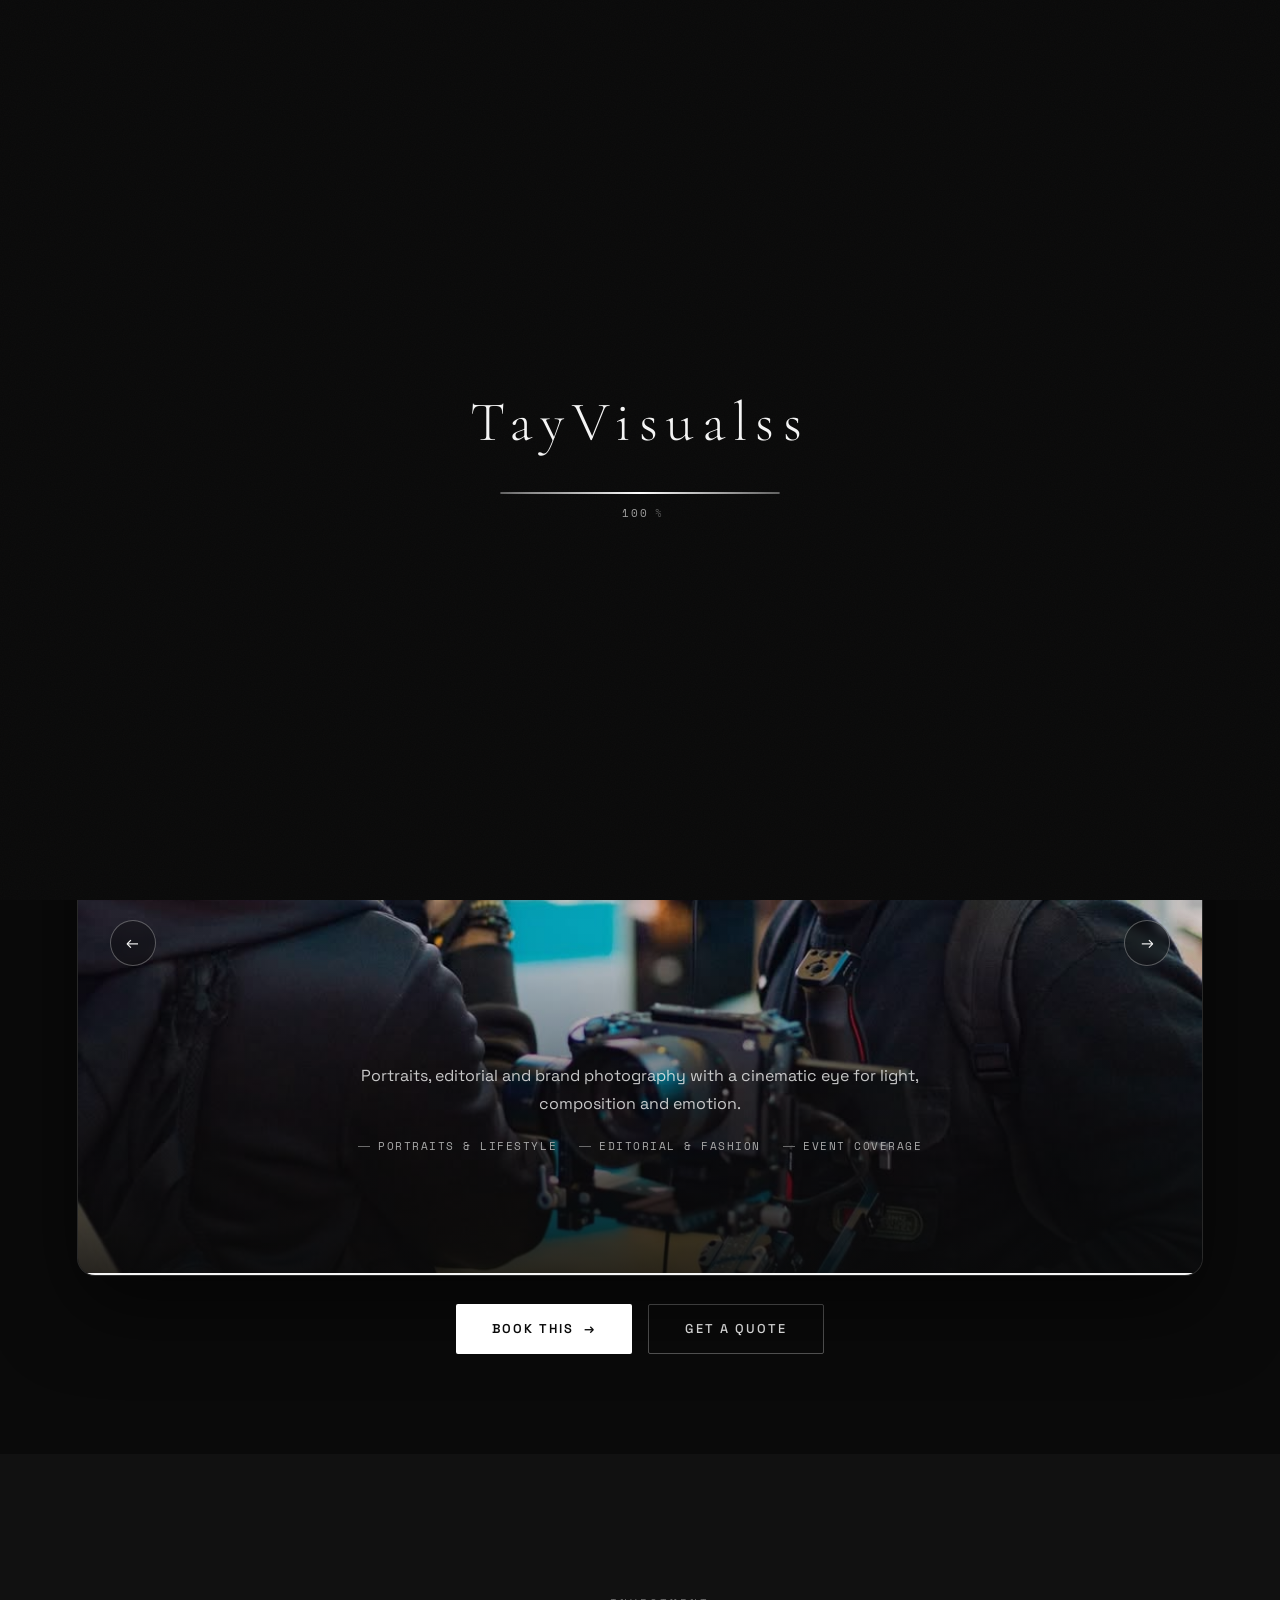
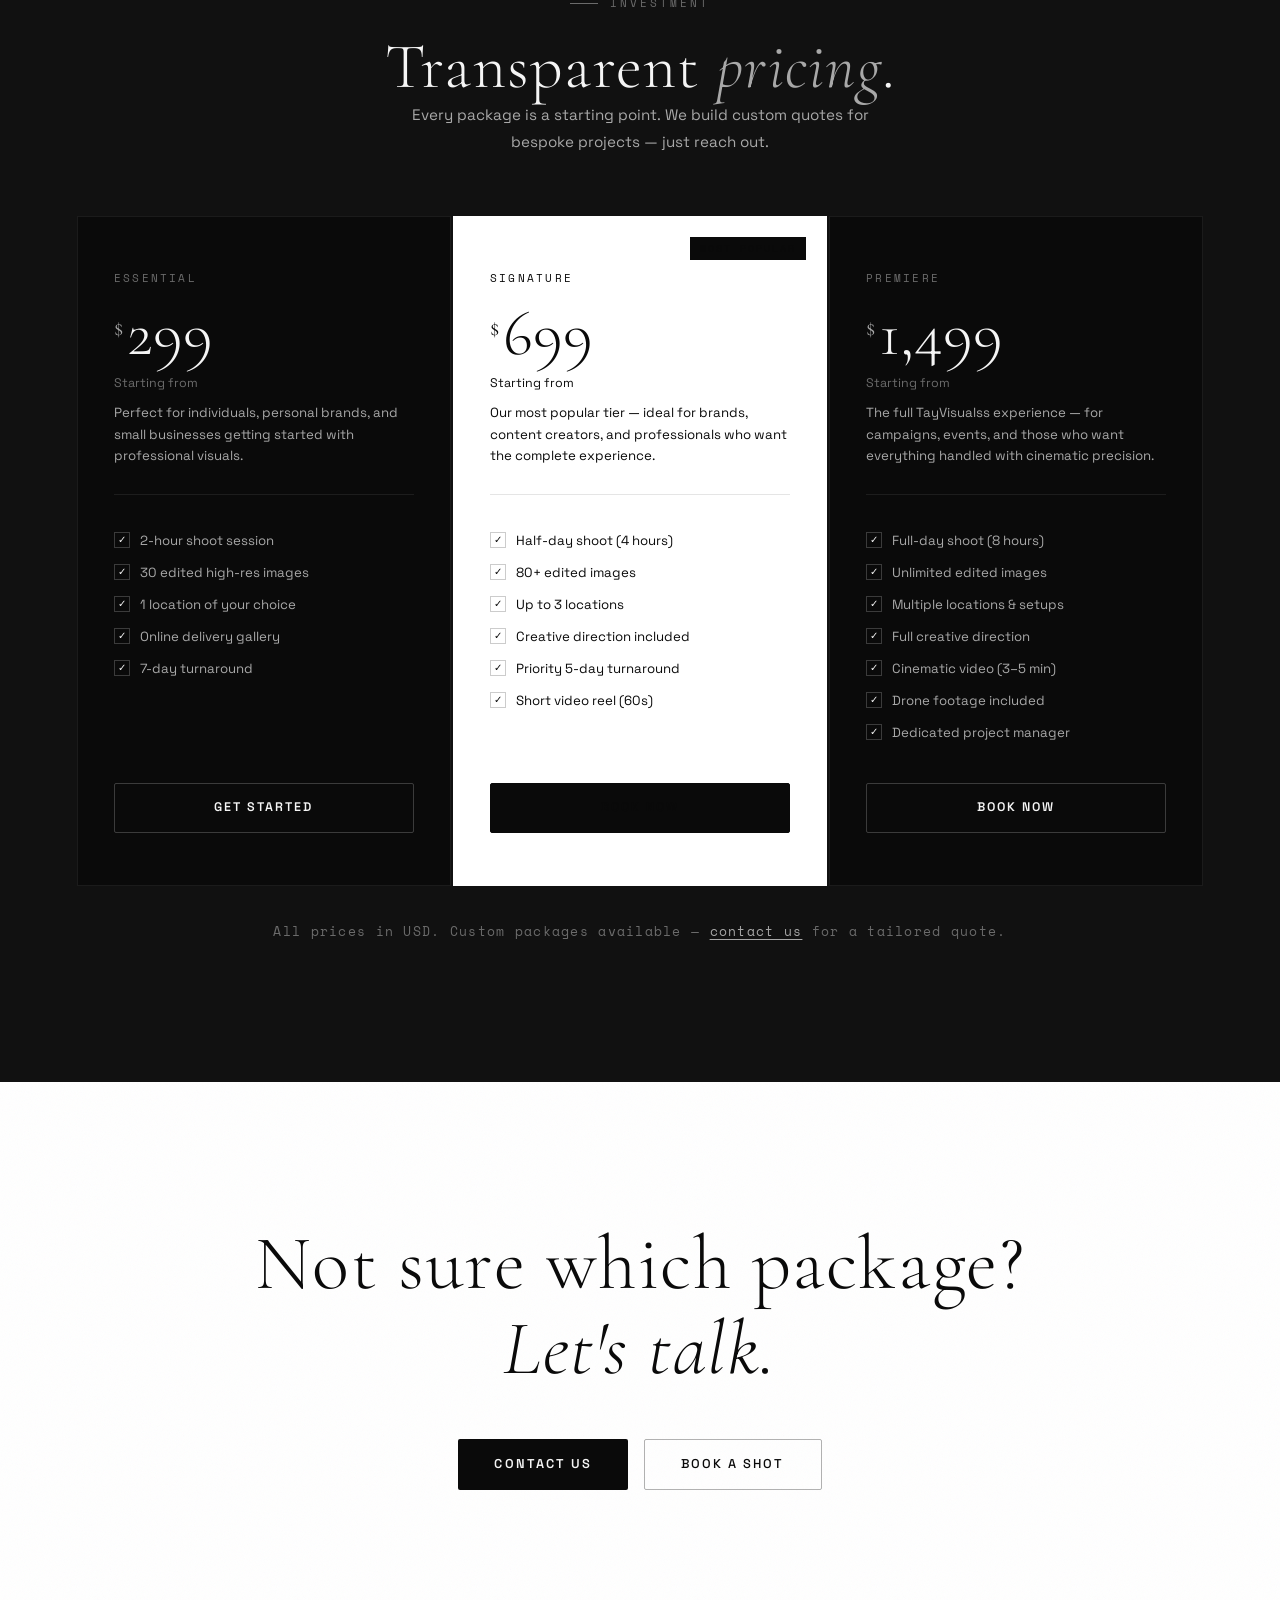
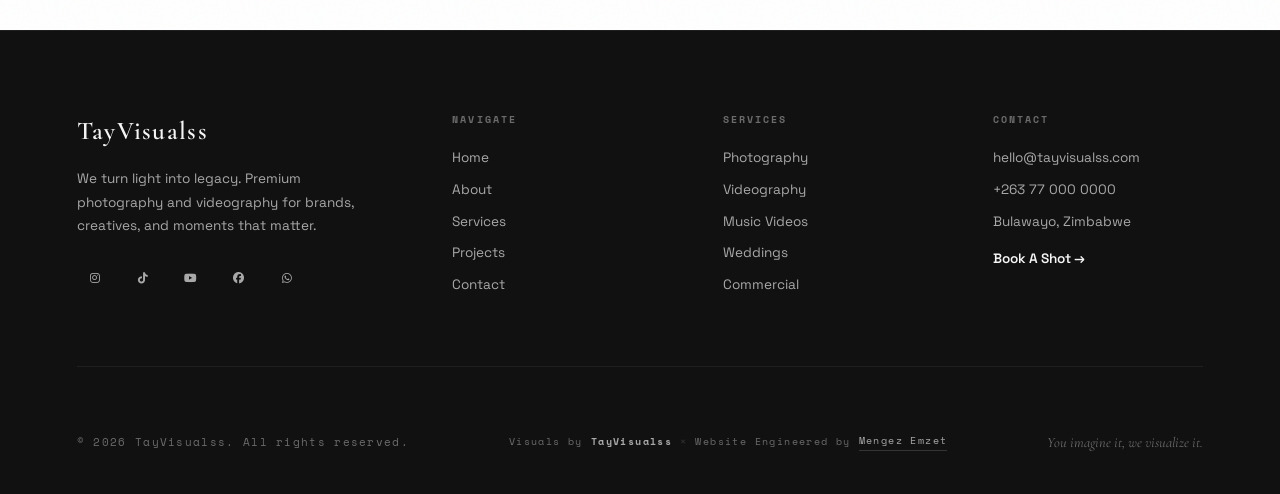
==== commit 73feaf10: "fixed services page" ====
--- a/services.html
+++ b/services.html
@@ -97,8 +97,8 @@
 
 <main>
 
-    <div class="showcase-wrap showcase-wrap--framed">
-      <div class="showcase-head"><span class="section-label">What We Offer</span></div>
+    //<div class="showcase-wrap showcase-wrap--framed">
+      <div class="showcase-head"></div>
 
       <div class="services-hero">
         <div class="services-hero-content">
--- a/style.css
+++ b/style.css
@@ -477,7 +477,7 @@
   text-transform: uppercase;
 }
 .hero-spacer {
-  height: clamp(200px, 20vh, 280px);
+  height: clamp(290px, 25vh, 350px);
   width: 100%;
   display: flex;
   align-items: center;
@@ -1938,7 +1938,7 @@
   .form-row { grid-template-columns: 1fr; }
   .projects-masonry { columns: 1; }
   .pricing-grid { grid-template-columns: 1fr; }
-  .hero-title { letter-spacing: 0.04em; }
+  .hero-title { letter-spacing: 0.04em; font-size: 3.5rem }
 }
 
 @media (max-width: 480px) {
